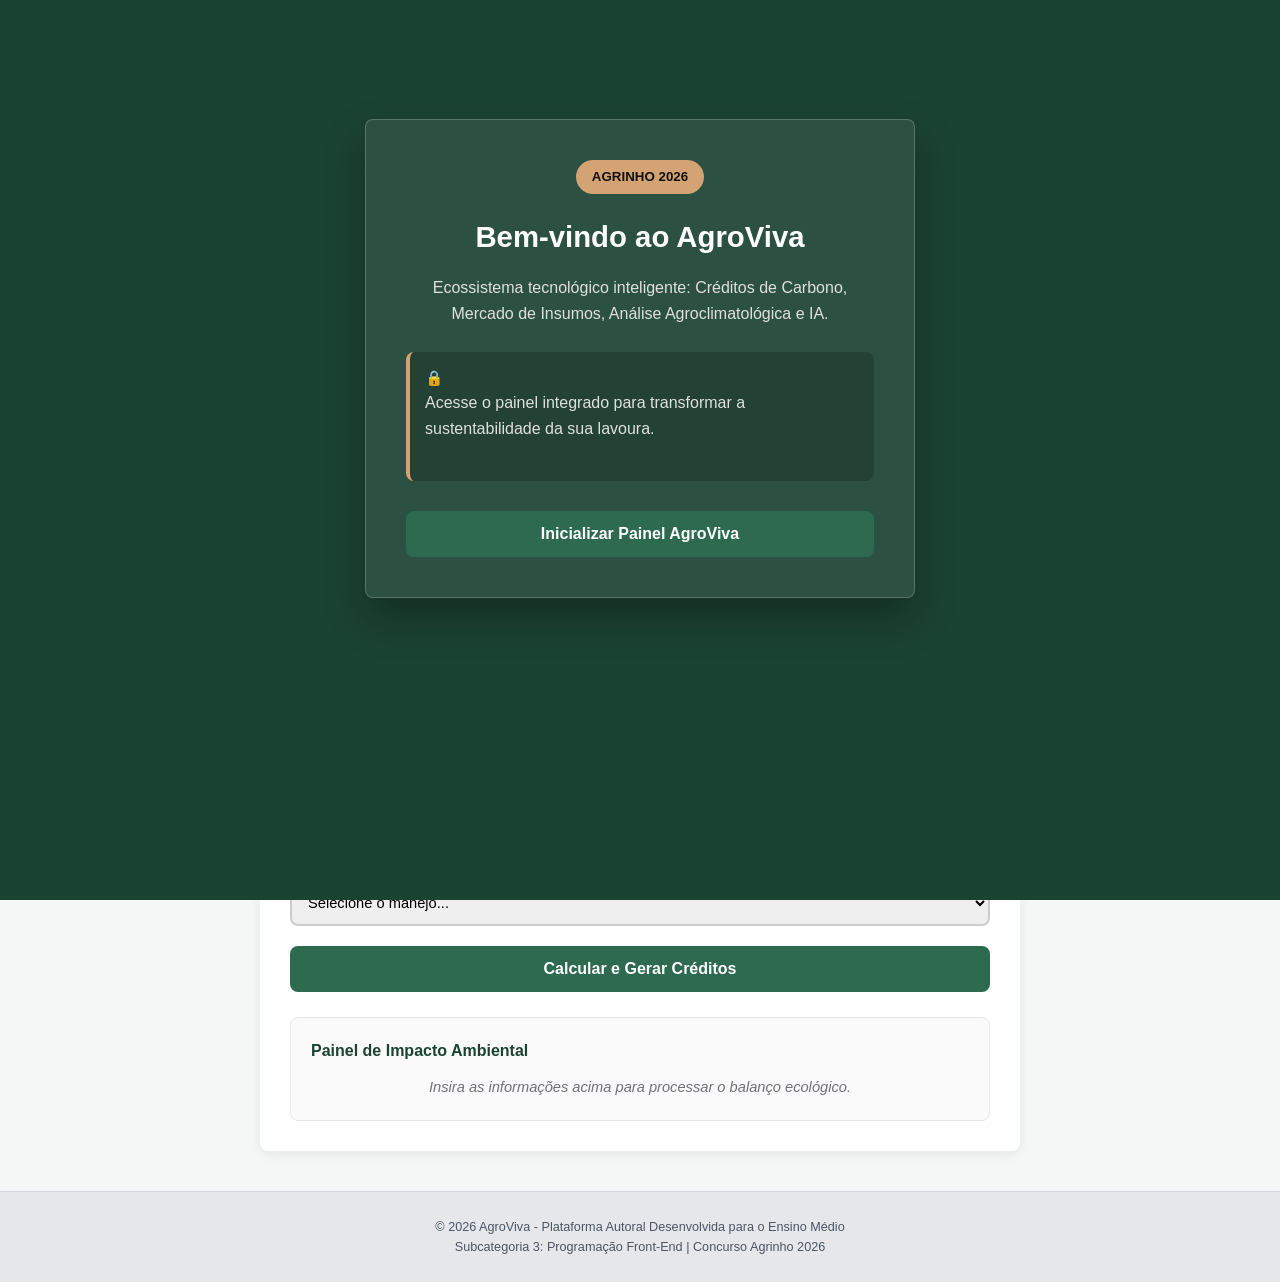
==== index.html @ 0f38f853 "Update index.html" ====
<!DOCTYPE html>
<html lang="pt-BR">
<head>
    <meta charset="UTF-8">
    <meta name="viewport" content="width=device-width, initial-scale=1.0">
    <title>AgroViva - Plataforma AgroSustentável Completa</title>
    
    <style>
        /* ==========================================================================
           1. VARIÁVEIS DE AMBIENTE (PALETA AGRO/SUSTENTABILIDADE DE ALTO CONTRASTE)
           ========================================================================== */
        :root {
            /* Cores Principais */
            --cor-principal-agro: #1b4332;      /* Verde escuro floresta - Identidade Forte */
            --cor-secundaria-sustentavel: #2d6a4f; /* Verde médio para botões e realces */
            --cor-contraste-ouro: #d4a373;      /* Tom de terra/ouro para destaques e conquistas */
            
            /* Tons de Apoio */
            --cor-fundo-claro: #f4f7f5;         /* Cinza esverdeado claro para conforto visual */
            --cor-fundo-card: #ffffff;          /* Blanco puro para cartões de conteúdo */
            --cor-texto-escuro: #111111;        /* Alto contraste para leitura de textos */
            --cor-texto-claro: #ffffff;         /* Texto claro sobre fundos escuros */
            --cor-erro-alerta: #bc4749;         /* Vermelho opaco acessível para validações */
            --cor-borda: #e5e7eb;
            
            /* Tipografia e Efeitos */
            --fonte-principal: 'Segoe UI', Roboto, Helvetica, Arial, sans-serif;
            --borda-raio: 8px;
            --sombra-suave: 0 4px 12px rgba(0, 0, 0, 0.06);
        }

        /* ==========================================================================
           2. RESET GLOBAL E CONFIGURAÇÕES DE PÁGINA
           ========================================================================== */
        *, *::before, *::after {
            box-sizing: border-box;
            margin: 0;
            padding: 0;
        }

        body {
            font-family: var(--fonte-principal);
            background-color: var(--cor-fundo-claro);
            color: var(--cor-texto-escuro);
            line-height: 1.6;
            font-size: 11pt;
        }

        /* Classes Utilitárias Globais */
        .esconder-elemento {
            display: none !important;
        }

        .instrucao {
            font-size: 10.5pt;
            color: #4b5563;
            margin-bottom: 20px;
        }

        /* ==========================================================================
           3. TELA DE BLOQUEIO INTERATIVA (SPLASH SCREEN)
           ========================================================================== */
        #tela-bloqueio {
            position: fixed;
            top: 0;
            left: 0;
            width: 100%;
            height: 100%;
            background-color: var(--cor-principal-agro);
            color: var(--cor-texto-claro);
            z-index: 9999;
            display: block;
            overflow-y: auto;
            padding: 20px;
        }

        .bloqueio-conteudo {
            display: block;
            max-width: 550px;
            margin: 8% auto;
            background-color: rgba(255, 255, 255, 0.08);
            padding: 40px;
            border-radius: var(--borda-raio);
            border: 1px solid rgba(255, 255, 255, 0.2);
            text-align: center;
            box-shadow: 0 20px 40px rgba(0,0,0,0.3);
        }

        .bloqueio-badge {
            display: inline-block;
            background-color: var(--cor-contraste-ouro);
            color: var(--cor-texto-escuro);
            padding: 6px 16px;
            font-weight: bold;
            border-radius: 20px;
            margin-bottom: 20px;
            font-size: 10pt;
            text-transform: uppercase;
        }

        #tela-bloqueio h1 {
            font-size: 22pt;
            margin-bottom: 15px;
        }

        #tela-bloqueio p {
            font-size: 12pt;
            color: #e0e0e0;
            margin-bottom: 25px;
        }

        .bloqueio-status {
            background-color: rgba(0, 0, 0, 0.2);
            padding: 15px;
            border-radius: var(--borda-raio);
            margin-bottom: 30px;
            border-left: 4px solid var(--cor-contraste-ouro);
            text-align: left;
        }

        .bloqueio-status p {
            font-size: 10pt;
            margin: 0;
            color: #ffffff;
        }

        /* ==========================================================================
           4. CABEÇALHO E MENU DE ABAS (NAVEGAÇÃO COM ABAS)
           ========================================================================== */
        header {
            background-color: var(--cor-principal-agro);
            color: var(--cor-texto-claro);
            padding: 30px 20px 0 20px;
            text-align: center;
            border-bottom: 5px solid var(--cor-contraste-ouro);
        }

        .header-container h1 {
            font-size: 26pt;
            margin-bottom: 5px;
        }

        .header-container p {
            font-size: 12pt;
            color: #cbd5e1;
            margin-bottom: 25px;
        }

        nav {
            display: block;
            max-width: 800px;
            margin: 0 auto;
            text-align: center;
        }

        .aba-link {
            display: inline-block;
            padding: 12px 20px;
            background-color: rgba(255, 255, 255, 0.1);
            color: var(--cor-texto-claro);
            border: none;
            border-radius: var(--borda-raio) var(--borda-raio) 0 0;
            font-size: 10.5pt;
            font-weight: bold;
            cursor: pointer;
            margin: 0 4px;
            transition: background-color 0.2s, color 0.2s;
        }

        .aba-link:hover {
            background-color: rgba(255, 255, 255, 0.2);
        }

        .aba-link.ativa {
            background-color: var(--cor-fundo-claro);
            color: var(--cor-principal-agro);
            border: 1px solid var(--cor-borda);
            border-bottom: none;
        }

        /* Controlar a exibição das abas de conteúdo */
        .aba-conteudo {
            display: none !important;
        }

        .aba-conteudo.ativa {
            display: block !important;
        }

        /* ==========================================================================
           5. LAYOUT PRINCIPAL, SEÇÕES E FORMULÁRIOS
           ========================================================================== */
        main {
            max-width: 800px;
            margin: 30px auto;
            padding: 0 20px;
        }

        section {
            background-color: var(--cor-fundo-card);
            padding: 30px;
            margin-bottom: 25px;
            border-radius: var(--borda-raio);
            box-shadow: var(--sombra-suave);
            border-top: 4px solid var(--cor-secundaria-sustentavel);
        }

        section h2 {
            font-size: 15pt;
            color: var(--cor-principal-agro);
            margin-bottom: 15px;
            padding-bottom: 5px;
            border-bottom: 1px solid var(--cor-borda);
        }

        .sub-bloco {
            display: block;
            margin-top: 25px;
            padding-top: 20px;
            border-top: 1px dashed var(--cor-borda);
        }

        .sub-bloco h3 {
            font-size: 12pt;
            color: var(--cor-secundaria-sustentavel);
            margin-bottom: 10px;
        }

        /* Formulários e Inputs */
        .campo-grupo {
            display: block;
            margin-bottom: 20px;
        }

        .campo-grupo label {
            display: block;
            font-weight: bold;
            margin-bottom: 8px;
            font-size: 10.5pt;
        }

        .campo-grupo input[type="number"],
        .campo-grupo input[type="text"],
        .campo-grupo select {
            display: block;
            width: 100%;
            padding: 12px;
            border: 2px solid #cccccc;
            border-radius: var(--borda-raio);
            font-size: 11pt;
            font-family: var(--fonte-principal);
        }

        .campo-grupo input:focus,
        .campo-grupo select:focus {
            outline: none;
            border-color: var(--cor-secundaria-sustentavel);
        }

        button {
            display: block;
            width: 100%;
            padding: 14px;
            background-color: var(--cor-secundaria-sustentavel);
            color: var(--cor-texto-claro);
            border: none;
            border-radius: var(--borda-raio);
            font-size: 12pt;
            font-weight: bold;
            cursor: pointer;
            transition: background-color 0.2s;
        }

        button:hover {
            background-color: var(--cor-principal-agro);
        }

        /* ==========================================================================
           6. PAINEL DE GAMIFICAÇÃO (MEDALHAS)
           ========================================================================== */
        #painel-conquistas {
            border-top: 4px solid var(--cor-contraste-ouro);
        }

        .medalhas-container {
            display: block;
            text-align: center;
        }

        .medalha-card {
            display: inline-block;
            width: 30%;
            margin: 1%;
            padding: 15px 10px;
            background-color: var(--cor-fundo-claro);
            border-radius: var(--borda-raio);
            border: 2px solid var(--cor-borda);
            vertical-align: top;
            transition: all 0.3s ease;
        }

        .medalha-card h3 {
            font-size: 10pt;
            margin: 8px 0 4px 0;
            color: var(--cor-texto-escuro);
        }

        .medalha-card p {
            font-size: 8.5pt;
            color: #666666;
            line-height: 1.3;
        }

        .medalha-icone {
            display: block;
            font-size: 24pt;
            filter: grayscale(100%);
            opacity: 0.4;
            transition: all 0.3s ease;
        }

        .medalha-card.desbloqueada {
            background-color: #fffdf5;
            border-color: var(--cor-contraste-ouro);
            box-shadow: 0 4px 10px rgba(212, 163, 115, 0.2);
        }

        .medalha-card.desbloqueada .medalha-icone {
            filter: grayscale(0%);
            opacity: 1;
            transform: scale(1.1);
        }

        /* ==========================================================================
           7. GRÁFICO DE TENDÊNCIA DE MERCADO (SEM FLEX/GRID)
           ========================================================================== */
        .grafico-container {
            background-color: var(--cor-fundo-claro);
            padding: 20px;
            border-radius: var(--borda-raio);
            margin-bottom: 20px;
            border: 1px solid var(--cor-borda);
        }

        .grafico-barra-grupo {
            display: block;
            margin-bottom: 15px;
            overflow: hidden;
        }

        .grafico-label {
            display: block;
            width: 15%;
            float: left;
            font-weight: bold;
            padding-top: 4px;
        }

        .grafico-barra-fundo {
            display: block;
            width: 65%;
            float: left;
            background-color: #e5e7eb;
            height: 30px;
            border-radius: 4px;
            overflow: hidden;
            margin-right: 2%;
        }

        .grafico-barra-preenchimento {
            display: block;
            height: 100%;
            background-color: #9ca3af;
            width: 0%;
            transition: width 0.8s ease-out;
        }

        .grafico-barra-preenchimento.destaque-alta {
            background-color: var(--cor-secundaria-sustentavel);
        }

        .grafico-preco {
            display: block;
            width: 18%;
            float: left;
            font-weight: bold;
            text-align: right;
            padding-top: 4px;
            color: var(--cor-texto-escuro);
        }

        /* ==========================================================================
           8. CHAT DA IA AGROSUSTENTÁVEL
           ========================================================================== */
        .chat-container {
            border: 2px solid var(--cor-borda);
            border-radius: var(--borda-raio);
            background-color: #f9fafb;
            overflow: hidden;
        }

        #chat-historico {
            display: block;
            height: 250px;
            overflow-y: auto;
            padding: 15px;
            border-bottom: 1px solid var(--cor-borda);
        }

        .chat-msg {
            display: block;
            max-width: 85%;
            padding: 10px 14px;
            border-radius: var(--borda-raio);
            margin-bottom: 12px;
            font-size: 10.5pt;
        }

        .chat-msg.bot {
            background-color: #e2e8f0;
            color: var(--cor-texto-escuro);
            margin-right: auto;
            border-left: 4px solid var(--cor-principal-agro);
        }

        .chat-msg.usuario {
            background-color: var(--cor-secundaria-sustentavel);
            color: var(--cor-texto-claro);
            margin-left: auto;
            text-align: right;
        }

        .chat-input-grupo {
            display: block;
            padding: 10px;
            background-color: #ffffff;
            overflow: hidden;
        }

        #chat-mensagem-usuario {
            width: 78%;
            float: left;
            padding: 10px;
            border: 1px solid #cccccc;
            border-radius: var(--borda-raio);
        }

        #btn-enviar-chat {
            width: 20%;
            float: right;
            padding: 10px;
            font-size: 10.5pt;
        }

        /* ==========================================================================
           9. INTERFACES DINÂMICAS: ERROS, RESULTADOS E SALDO
           ========================================================================== */
        #painel-erro {
            margin-bottom: 20px;
        }

        .caixa-erro {
            background-color: #fdf2f2;
            border: 2px solid var(--cor-erro-alerta);
            color: var(--cor-erro-alerta);
            padding: 15px;
            border-radius: var(--borda-raio);
            font-weight: bold;
        }

        .saldo-container {
            background-color: #fff7ed;
            border: 1px dashed var(--cor-contraste-ouro);
            padding: 12px;
            border-radius: var(--borda-raio);
            text-align: center;
            margin-bottom: 20px;
            font-size: 12pt;
        }

        .saldo-container strong {
            color: #c2410c;
        }

        .painel-saida {
            margin-top: 25px;
            padding: 20px;
            background-color: #fafafa;
            border: 1px solid var(--cor-borda);
            border-radius: var(--borda-raio);
        }

        .painel-saida h3 {
            font-size: 12pt;
            color: var(--cor-principal-agro);
            margin-bottom: 12px;
        }

        .mensagem-aguardo {
            color: #71717a;
            font-style: italic;
            text-align: center;
        }

        .resultado-bloco {
            background-color: #f0fdf4;
            border-left: 5px solid var(--cor-secundaria-sustentavel);
            padding: 15px;
            margin-bottom: 12px;
            border-radius: 0 var(--borda-raio) var(--borda-raio) 0;
        }

        .resultado-bloco h4 {
            font-size: 10pt;
            color: var(--cor-principal-agro);
            margin-bottom: 4px;
            text-transform: uppercase;
        }

        .resultado-valor {
            font-size: 15pt;
            font-weight: bold;
            color: var(--cor-secundaria-sustentavel);
        }

        /* Alertas Climáticos Específicos */
        .alerta-clima-box {
            padding: 15px;
            border-radius: var(--borda-raio);
            margin-bottom: 12px;
            font-weight: bold;
        }
        .alerta-clima-box.sucesso { background-color: #f0fdf4; border: 1px solid #bbf7d0; color: #166534; }
        .alerta-clima-box.perigo { background-color: #fdf2f2; border: 1px solid #fecaca; color: #991b1b; }
        .alerta-clima-box.aviso { background-color: #fffbeb; border: 1px solid #fef3c7; color: #92400e; }

        /* ==========================================================================
           10. CERTIFICADO DIGITAL E CONFIGURAÇÃO DE IMPRESSÃO
           ========================================================================== */
        #secao-certificado {
            margin-top: 30px;
            border-top: 2px dashed var(--cor-contraste-ouro);
            padding-top: 25px;
        }

        .certificado-borda {
            background-color: #fffdf9;
            border: 6px double var(--cor-contraste-ouro);
            padding: 30px;
            text-align: center;
            border-radius: var(--borda-raio);
            margin-bottom: 20px;
        }

        .certificado-borda h2 {
            font-family: 'Times New Roman', serif;
            font-size: 20pt;
            color: var(--cor-principal-agro);
            border: none;
            margin-bottom: 15px;
        }

        .certificado-texto {
            font-size: 11pt;
            color: #374151;
            margin-bottom: 20px;
        }

        .certificado-selo {
            display: inline-block;
            border: 2px solid var(--cor-principal-agro);
            padding: 8px 20px;
            font-weight: bold;
            text-transform: uppercase;
            color: var(--cor-principal-agro);
            margin-top: 15px;
        }

        @media print {
            body * {
                visibility: hidden;
            }
            #secao-certificado, #secao-certificado .certificado-borda, #secao-certificado .certificado-borda * {
                visibility: visible;
            }
            #secao-certificado {
                position: absolute;
                left: 0;
                top: 0;
                width: 100%;
                border: none;
                padding: 0;
                margin: 0;
            }
            #btn-imprimir-certificado {
                display: none !important;
            }
        }

        /* ==========================================================================
           11. RODAPÉ
           ========================================================================== */
        footer {
            text-align: center;
            padding: 25px 20px;
            margin-top: 40px;
            background-color: #e5e7eb;
            color: #4b5563;
            font-size: 9.5pt;
            border-top: 1px solid #d1d5db;
        }
    </style>
</head>
<body>

    <div id="tela-bloqueio" role="dialog" aria-modal="true" aria-labelledby="boas-vindas-titulo">
        <article class="bloqueio-conteudo">
            <div class="bloqueio-badge">Agrinho 2026</div>
            <h1 id="boas-vindas-titulo">Bem-vindo ao AgroViva</h1>
            <p>Ecossistema tecnológico inteligente: Créditos de Carbono, Mercado de Insumos, Análise Agroclimatológica e IA.</p>
            
            <div class="bloqueio-status">
                <span class="status-icone">🔒</span>
                <p>Acesse o painel integrado para transformar a sustentabilidade da sua lavoura.</p>
            </div>

            <button type="button" id="btn-desbloquear">Inicializar Painel AgroViva</button>
        </article>
    </div>

    <header>
        <div class="header-container">
            <h1>AgroViva</h1>
            <p>Agro Forte, Futuro Sustentável: O Equilíbrio Perfeito entre Produção e Meio Ambiente</p>
        </div>
        
        <nav aria-label="Menu Principal do Sistema">
            <button type="button" class="aba-link ativa" data-aba="simulador-carbono">📊 Crédito de Carbono</button>
            <button type="button" class="aba-link" data-aba="mercado-loja">🛒 Loja e Mercado</button>
            <button type="button" class="aba-link" data-aba="clima-plantio">🌦️ Clima e Alertas</button>
            <button type="button" class="aba-link" data-aba="assistente-ia">🤖 Assistente Virtual IA</button>
        </nav>
    </header>

    <main>
        
        <div id="painel-erro" role="alert" aria-live="assertive"></div>

        <section id="painel-conquistas" aria-labelledby="titulo-conquistas">
            <h2 id="titulo-conquistas">🏅 Suas Conquistas Ambientais</h2>
            <div class="medalhas-container">
                <article class="medalha-card " id="medalha-solo">
                    <span class="medalha-icone">🌱</span>
                    <h3>Protetor do Solo</h3>
                    <p>Use manejo ILPF no simulador.</p>
                </article>
                <article class="medalha-card " id="medalha-carbono">
                    <span class="medalha-icone">💎</span>
                    <h3>Carbono Zero</h3>
                    <p>Retenha mais de 100t de CO₂.</p>
                </article>
                <article class="medalha-card " id="medalha-investidor">
                    <span class="medalha-icone">🚀</span>
                    <h3>Investidor Verde</h3>
                    <p>Simule um teste de insumo.</p>
                </article>
            </div>
        </section>

        <section id="simulador-carbono" class="aba-conteudo ativa">
            <h2>Simulador de Créditos de Carbono</h2>
            <p class="instrucao">Estime a retenção anual de CO₂ da sua propriedade agrícola e converta em ativos econômicos.</p>
            
            <form id="formulario-carbono" novalidate>
                <article class="campo-grupo">
                    <label for="tamanho-area">Tamanho da Área Conservada (em hectares):</label>
                    <input type="number" id="tamanho-area" placeholder="Ex: 80" required min="0.1" step="any">
                </article>

                <article class="campo-grupo">
                    <label for="tipo-manejo">Prática de Manejo Adotada:</label>
                    <select id="tipo-manejo" required>
                        <option value="" disabled selected>Selecione o manejo...</option>
                        <option value="direto">Plantio Direto (Alta retenção orgânica)</option>
                        <option value="ilpf">Integração Lavoura-Pecuária-Floresta (ILPF)</option>
                        <option value="tradicional">Cultivo Tradicional com Baixo Carbono</option>
                    </select>
                </article>

                <button type="submit" id="btn-calcular">Calcular e Gerar Créditos</button>
            </form>

            <article class="painel-saida" id="resultados-carbono" aria-live="polite">
                <h3>Painel de Impacto Ambiental</h3>
                <div id="painel-dados-carbono">
                    <p class="mensagem-aguardo">Insira as informações acima para processar o balanço ecológico.</p>
                </div>
            </article>

            <article id="secao-certificado" class="esconder-elemento">
                <div class="certificado-borda">
                    <h2>Certificado Produtor Sustentável</h2>
                    <p class="certificado-texto">Certificamos que a propriedade analisada no ecossistema <strong>AgroViva</strong> atingiu altos índices de eficiência ecológica e sequestro de carbono, contribuindo ativamente para as metas globais de sustentabilidade agrícola em 2026.</p>
                    <div id="certificado-dados-dinamicos"></div>
                    <div class="certificado-selo">Selo Agrinho 2026</div>
                </div>
                <button type="button" id="btn-imprimir-certificado">📄 Imprimir Certificado Oficial</button>
            </article>
        </section>

        <section id="mercado-loja" class="aba-conteudo">
            <h2>Mercado Agrícola & Loja de Insumos</h2>
            
            <article class="sub-bloco">
                <h3>Cotação das Culturas por Tonelada</h3>
                <p class="instrucao">Gráfico de desempenho comercial em tempo real. Observe como as flutuações climáticas impactam as barras de preço.</p>
                
                <div class="grafico-container" aria-label="Gráfico comparativo de preços entre Tomate e Pepino">
                    <div class="grafico-barra-grupo">
                        <span class="grafico-label">🍅 Tomate:</span>
                        <div class="grafico-barra-fundo">
                            <div id="barra-tomate" class="grafico-barra-preenchimento" style="width: 50%;"></div>
                        </div>
                        <span id="valor-tomate" class="grafico-preco">R$ 3.000 / t</span>
                    </div>

                    <div class="grafico-barra-grupo">
                        <span class="grafico-label">🥒 Pepino:</span>
                        <div class="grafico-barra-fundo">
                            <div id="barra-pepino" class="grafico-barra-preenchimento destaque-alta" style="width: 80%;"></div>
                        </div>
                        <span id="valor-pepino" class="grafico-preco">R$ 4.800 / t ▲</span>
                    </div>
                </div>
            </article>

            <article class="sub-bloco">
                <h3>Adquirir e Testar Tecnologia na Lavoura</h3>
                <p class="instrucao">Use o saldo gerado pelos seus Créditos de Carbono ou o fundo fictício do app para comprar e testar insumos inovadores.</p>
                
                <div class="saldo-container">
                    <p>Seu Saldo Disponível: <strong id="saldo-exibicao">R$ 0,00</strong></p>
                </div>

                <form id="formulario-compra" novalidate>
                    <article class="campo-grupo">
                        <label for="selecao-produto">Selecione o Insumo Tecnológico:</label>
                        <select id="selecao-produto" required>
                            <option value="" disabled selected>Escolha um produto...</option>
                            <option value="biofertilizante" data-preco="1500">Biofertilizante Enriquecido (Custo: R$ 1.500)</option>
                            <option value="sementes" data-preco="2500">Sementes de Cobertura Alta Performance (Custo: R$ 2.500)</option>
                            <option value="sensor" data-preco="4000">Sensores de Humidade IoT Smart Agro (Custo: R$ 4.000)</option>
                        </select>
                    </article>

                    <button type="submit" id="btn-testar-produto">Confirmar Compra e Testar Desempenho</button>
                </form>

                <div class="painel-saida" id="resultados-compra" aria-live="polite">
                    <div id="painel-dados-compra">
                        <p class="mensagem-aguardo">Selecione e adquira um insumo para rodar a simulação de produtividade.</p>
                    </div>
                </div>
            </article>
        </section>

        <section id="clima-plantio" class="aba-conteudo">
            <h2>Simulador de Cenários Climáticos</h2>
            <p class="instrucao">Escolha um cenário meteorológico extremo para testar a resiliência da sua lavoura e ver o impacto imediato nos preços de mercado.</p>

            <form id="formulario-clima" novalidate>
                <article class="campo-grupo">
                    <label for="cenario-clima">Selecione a Condição Climática:</label>
                    <select id="cenario-clima" required>
                        <option value="" disabled selected>Escolha um clima...</option>
                        <option value="ideal">Chuva Ideal & Sol Moderado (Equilíbrio)</option>
                        <option value="seca">Seca Severa / Estiagem Prolongada</option>
                        <option value="geada">Frente Fria / Risco de Geada</option>
                    </select>
                </article>

                <button type="submit" id="btn-analisar-clima">Aplicar Clima no Sistema</button>
            </form>

            <article class="painel-saida" id="resultados-clima" aria-live="polite">
                <h3>Diagnóstico Agroclimático & Janela de Plantio</h3>
                <div id="painel-dados-clima">
                    <p class="mensagem-aguardo">Aplique um cenário climático para receber os alertas e recomendações de plantio para o Tomate e o Pepino.</p>
                </div>
            </article>
        </section>

        <section id="assistente-ia" class="aba-conteudo">
            <h2>Assistente Virtual - Inteligência Lógica AgroViva</h2>
            <p class="instrucao">Nossa IA está carregada com todas as diretrizes do app. Pergunte sobre: <strong>"solo"</strong>, <strong>"carbono"</strong>, <strong>"clima"</strong>, <strong>"tomate"</strong> ou <strong>"pepino"</strong>.</p>
            
            <article class="chat-container">
                <div id="chat-historico" aria-live="polite">
                    <p class="chat-msg bot">Olá! Analisei todas as abas e regras de negócios do AgroViva. Digite sua dúvida sobre sustentabilidade, mercado ou manejo e eu darei o diagnóstico preciso.</p>
                </div>

                <form id="formulario-chat" novalidate>
                    <div class="chat-input-grupo">
                        <input type="text" id="chat-mensagem-usuario" placeholder="Digite uma palavra-chave para a IA analisar..." required autocomplete="off">
                        <button type="submit" id="btn-enviar-chat">Consultar IA</button>
                    </div>
                </form>
            </article>
        </section>

    </main>

    <footer>
        <p>© 2026 AgroViva - Plataforma Autoral Desenvolvida para o Ensino Médio</p>
        <p>Subcategoria 3: Programação Front-End | Concurso Agrinho 2026</p>
    </footer>

    <script>
        /* ==========================================================================
           1. ESTADO GLOBAL DA APLICAÇÃO (MEMÓRIA DO SISTEMA)
           ========================================================================== */
        const estadoSistema = {
            saldoDisponivel: 0,
            carbonoRetidoTotal: 0,
            climaAtual: 'ideal',
            medalhas: {
                solo: false,
                carbono: false,
                investidor: false
            }
        };

        // Garante sincronização de tela e saldo na inicialização do documento
        document.addEventListener('DOMContentLoaded', () => {
            atualizarExibicaoSaldo();
        });

        function atualizarExibicaoSaldo() {
            const elementoSaldo = document.querySelector('#saldo-exibicao');
            if (elementoSaldo) {
                elementoSaldo.innerText = `R$ ${estadoSistema.saldoDisponivel.toLocaleString('pt-BR', { minimumFractionDigits: 2, maximumFractionDigits: 2 })}`;
            }
        }

        /* ==========================================================================
           2. CONTROLE DA TELA DE BLOQUEIO E DO MENU DE ABAS
           ========================================================================== */
        // Tela de Bloqueio
        const btnDesbloquear = document.querySelector('#btn-desbloquear');
        const telaBloqueio = document.querySelector('#tela-bloqueio');

        btnDesbloquear.addEventListener('click', () => {
            // CORREGIDO: Usa a classe do utilitário CSS correto
            telaBloqueio.classList.add('esconder-elemento');
        });

        // Sistema de Abas
        const botoesAbas = document.querySelectorAll('.aba-link');
        const conteudosAbas = document.querySelectorAll('.aba-conteudo');

        botoesAbas.forEach(botao => {
            botao.addEventListener('click', () => {
                botoesAbas.forEach(b => b.classList.remove('ativa'));
                conteudosAbas.forEach(c => c.classList.remove('ativa'));

                botao.classList.add('ativa');
                
                const idAbaAlvo = botao.getAttribute('data-aba');
                document.querySelector(`#${idAbaAlvo}`).classList.add('ativa');
            });
        });

        /* ==========================================================================
           3. CONFIGURAÇÕES DOS ELEMENTOS GLOBAIS DE ERRO
           ========================================================================== */
        const painelErro = document.querySelector('#painel-erro');

        function exibirErroGlobal(mensagem) {
            painelErro.innerHTML = `<div class="caixa-erro">${mensagem}</div>`;
            window.scrollTo({ top: 0, behavior: 'smooth' });
        }

        function limparErroGlobal() {
            painelErro.innerHTML = '';
        }

        /* ==========================================================================
           4. LÓGICA DA ABA 1: SIMULADOR DE CARBONO & CERTIFICADO
           ========================================================================== */
        const formCarbono = document.querySelector('#formulario-carbono');
        const inputArea = document.querySelector('#tamanho-area');
        const selectManejo = document.querySelector('#tipo-manejo');
        const painelDadosCarbono = document.querySelector('#painel-dados-carbono');
        const secaoCertificado = document.querySelector('#secao-certificado');
        const certificadoDadosDinamicos = document.querySelector('#certificado-dados-dinamicos');

        formCarbono.addEventListener('submit', (e) => {
            e.preventDefault();
            limparErroGlobal();

            const areaTexto = inputArea.value.trim();
            const areaNum = parseFloat(areaTexto);
            const manejo = selectManejo.value;

            if (areaTexto === '' || manejo === '') {
                exibirErroGlobal('Erro Aba 1: Preencha todos os campos para calcular o carbono.');
                return;
            }
            if (isNaN(areaNum) || areaNum <= 0) {
                exibirErroGlobal('Erro Aba 1: O tamanho da área deve ser um número maior que zero.');
                return;
            }

            let fator = 1.1;
            let nomeManejo = 'Cultivo Tradicional';
            if (manejo === 'direto') { fator = 2.5; nomeManejo = 'Plantio Direto'; }
            if (manejo === 'ilpf') { 
                fator = 4.2; 
                nomeManejo = 'Integração Lavoura-Pecuária-Floresta (ILPF)'; 
                desbloquearMedalha('solo');
            }

            const totalCO2 = areaNum * fator;
            const precoCredito = 75.00;
            const ganhoFinanceiro = totalCO2 * precoCredito;

            estadoSistema.carbonoRetidoTotal = totalCO2;
            estadoSistema.saldoDisponivel += ganhoFinanceiro;
            atualizarExibicaoSaldo();

            if (totalCO2 >= 100) {
                desbloquearMedalha('carbono');
            }

            painelDadosCarbono.innerHTML = `
                <div class="resultado-bloco">
                    <h4>Balanço da Propriedade</h4>
                    <p>Área: <strong>${areaNum.toLocaleString('pt-BR')} ha</strong> | Manejo: <strong>${nomeManejo}</strong></p>
                </div>
                <div class="resultado-bloco">
                    <h4>Retenção de CO₂ Estimada</h4>
                    <p class="resultado-valor">${totalCO2.toLocaleString('pt-BR', { maximumFractionDigits: 2 })} t / ano</p>
                </div>
                <div class="resultado-bloco">
                    <h4>Ativos Convertidos (Créditos Gerados)</h4>
                    <p class="resultado-valor">R$ ${ganhoFinanceiro.toLocaleString('pt-BR', { minimumFractionDigits: 2, maximumFractionDigits: 2 })}</p>
                    <p>Este valor foi adicionado ao seu Saldo de Compras na Aba de Insumos!</p>
                </div>
            `;

            secaoCertificado.classList.remove('esconder-elemento');
            certificadoDadosDinamicos.innerHTML = `
                <p><strong>Propriedade Analisada:</strong> ${areaNum.toLocaleString('pt-BR')} Hectares</p>
                <p><strong>Manejo de Sustentabilidade:</strong> ${nomeManejo}</p>
                <p><strong>Volume Certificado de Retenção:</strong> ${totalCO2.toLocaleString('pt-BR', { maximumFractionDigits: 2 })} Toneladas de CO₂/ano</p>
            `;
        });

        document.querySelector('#btn-imprimir-certificado').addEventListener('click', () => {
            window.print();
        });

        /* ==========================================================================
           5. LÓGICA DA ABA 2: LOJA DE INSUMOS & GRÁFICO DINÂMICO
           ========================================================================== */
        const formCompra = document.querySelector('#formulario-compra');
        const selectProduto = document.querySelector('#selecao-produto');
        const painelDadosCompra = document.querySelector('#painel-dados-compra');

        formCompra.addEventListener('submit', (e) => {
            e.preventDefault();
            limparErroGlobal();

            const opcaoSelecionada = selectProduto.options[selectProduto.selectedIndex];
            if (!opcaoSelecionada.value) {
                exibirErroGlobal('Erro Aba 2: Selecione um insumo para simular o teste.');
                return;
            }

            const custoProduto = parseFloat(opcaoSelecionada.getAttribute('data-preco'));
            const nomeProduto = opcaoSelecionada.text;

            if (estadoSistema.saldoDisponivel < custoProduto) {
                exibirErroGlobal(`Saldo Insuficiente! O produto custa R$ ${custoProduto.toLocaleString('pt-BR')} e você tem apenas R$ ${estadoSistema.saldoDisponivel.toLocaleString('pt-BR')}. Vá para a Aba 1 e gere mais créditos de carbono simulando uma área maior.`);
                return;
            }

            estadoSistema.saldoDisponivel -= custoProduto;
            atualizarExibicaoSaldo();
            desbloquearMedalha('investidor');

            let incrementoProdutividade = 15;
            let notaEcologica = "Excelente redução de químicos nocivos.";

            if (opcaoSelecionada.value === 'sensor' && estadoSistema.climaAtual === 'seca') {
                incrementoProdutividade = 45;
                notaEcologica = "Gestão hídrica automatizada inteligente evitou o colapso por seca.";
            } else if (opcaoSelecionada.value === 'biofertilizante') {
                incrementoProdutividade = 25;
                notaEcologica = "Recuperação microbiológica ativa do solo sem aditivos minerais.";
            }

            painelDadosCompra.innerHTML = `
                <div class="resultado-bloco" style="background-color: #eff6ff; border-left-color: #3b82f6;">
                    <h4>Simulação de Compra Efetuada</h4>
                    <p>Item: <strong>${nomeProduto}</strong> adquirido com fundos verdes.</p>
                </div>
                <div class="resultado-bloco">
                    <h4>Resultado do Teste em Campo</h4>
                    <p class="resultado-valor">+ ${incrementoProdutividade}% de Produtividade</p>
                    <p>Impacto: ${notaEcologica}</p>
                </div>
            `;
        });

        /* ==========================================================================
           6. LÓGICA DA ABA 3: SIMULADOR DE CLIMA E ATUALIZAÇÃO DO GRÁFICO
           ========================================================================== */
        const formClima = document.querySelector('#formulario-clima');
        const selectClima = document.querySelector('#cenario-clima');
        const painelDadosClima = document.querySelector('#painel-dados-clima');

        const barraTomate = document.querySelector('#barra-tomate');
        const barraPepino = document.querySelector('#barra-pepino');
        const valorTomate = document.querySelector('#valor-tomate');
        const valorPepino = document.querySelector('#valor-pepino');

        formClima.addEventListener('submit', (e) => {
            e.preventDefault();
            limparErroGlobal();

            const clima = selectClima.value;
            if (clima === '') {
                exibirErroGlobal('Erro Aba 3: Selecione um cenário climático para testar.');
                return;
            }

            estadoSistema.climaAtual = clima;

            let mensagemAlerta = '';
            let classeAlerta = '';
            
            let precoTomateNum = 3000;
            let precoPepinoNum = 4800;
            let larguraTomate = "50%";
            let larguraPepino = "80%";

            if (clima === 'ideal') {
                mensagemAlerta = '🌦️ Cenário Ideal: Clima estável. Condições ótimas para o plantio imediato tanto do Tomate quanto do Pepino. Baixo risco de perdas aeróbicas.';
                classeAlerta = 'sucesso';
                precoTomateNum = 2800; larguraTomate = "45%";
                precoPepinoNum = 3900; larguraPepino = "65%";
            } else if (clima === 'seca') {
                mensagemAlerta = '🚨 Alerta de Seca Severa: Alta evapotranspiração do solo. Momento CRÍTICO. Não plante Tomate sem irrigação controlada por Sensores IoT. O Pepino resiste um pouco melhor, mas o preço disparou no mercado devido à escassez global!';
                classeAlerta = 'perigo';
                precoTomateNum = 5100; larguraTomate = "75%";
                precoPepinoNum = 6800; larguraPepino = "100%";
            } else if (clima === 'geada') {
                mensagemAlerta = '⚠️ Alerta de Frente Fria: Risco iminente de geada em folhas jovens. Recomenda-se retardar o plantio do Tomate ou aplicar coberturas vegetais protetoras (Sementes de Alta Performance mitigam o dano).';
                classeAlerta = 'aviso';
                precoTomateNum = 4200; larguraTomate = "65%";
                precoPepinoNum = 5000; larguraPepino = "82%";
            }

            painelDadosClima.innerHTML = `
                <div class="alerta-clima-box ${classeAlerta}">
                    ${mensagemAlerta}
                </div>
            `;

            barraTomate.style.width = larguraTomate;
            barraPepino.style.width = larguraPepino;
            valorTomate.innerText = `R$ ${precoTomateNum.toLocaleString('pt-BR')} / t`;
            valorPepino.innerText = `R$ ${precoPepinoNum.toLocaleString('pt-BR')} / t ${clima === 'seca' ? '▲▲' : '▲'}`;
        });

        /* ==========================================================================
           7. LÓGICA DA ABA 4: CHAT DA IA COM CONHECIMENTO INTEGRADO
           ========================================================================== */
        const formChat = document.querySelector('#formulario-chat');
        const inputChat = document.querySelector('#chat-mensagem-usuario');
        const chatHistorico = document.querySelector('#chat-historico');

        formChat.addEventListener('submit', (e) => {
            e.preventDefault();
            
            const pergunta = inputChat.value.trim().toLowerCase();
            if (pergunta === '') return;

            chatHistorico.innerHTML += `<p class="chat-msg usuario">${inputChat.value}</p>`;
            inputChat.value = '';

            let respostaBot = 'Análise do Assistente AgroViva: Palavra-chave não mapeada no banco de dados. Tente usar termos centrais como: "solo", "carbono", "clima", "tomate" ou "pepino".';

            if (pergunta.includes('solo') || pergunta.includes('manejo') || pergunta.includes('ilpf')) {
                respostaBot = 'Diagnóstico de Solo: Para fixar nutrientes de forma sustentável e evitar erosões, use a Integração Lavoura-Pecuária-Floresta (ILPF) ou Plantio Direto. Isso aumenta seu fator de retenção orgânica para até 4.2 t/ha de carbono ao ano!';
            } else if (pergunta.includes('carbono') || pergunta.includes('crédito') || pergunta.includes('credito')) {
                respostaBot = 'Mercado de Carbono: Cada tonelada de CO₂ evitada equivale a 1 Crédito de Carbono, avaliado em R$ 75,00 no AgroViva. Preservar o meio ambiente gera ativos financeiros reais reutilizáveis no nosso simulador de insumos.';
            } else if (pergunta.includes('clima') || pergunta.includes('seca') || pergunta.includes('geada')) {
                respostaBot = 'Inteligência Climática: Mudanças extremas geram escassez e elevam o valor das hortaliças. Sob Seca Severa, a melhor decision estratégica é investir nos Sensores IoT na Loja para otimizar e salvar a humidade da terra.';
            } else if (pergunta.includes('tomate')) {
                respostaBot = 'Cultura - Tomate: É extremamente sensível ao estresse hídrico e à geada. Em climas desfavoráveis, seu valor sobe devido às perdas de campo. Exige alto monitoramento e biofertilização.';
            } else if (pergunta.includes('pepino')) {
                respostaBot = 'Cultura - Pepino: Apresenta excelente resposta mercadológica ativa no ecossistema AgroViva. Em cenários de estiagem, seu valor bate recordes históricos (R$ 6.800/t), sendo uma ótima alternativa de alta rentabilidade.';
            }

            setTimeout(() => {
                chatHistorico.innerHTML += `<p class="chat-msg bot">${respostaBot}</p>`;
                chatHistorico.scrollTop = chatHistorico.scrollHeight;
            }, 400);
        });

        /* ==========================================================================
           8. SISTEMA DE AUXÍLIO DE CONQUISTAS (GAMIFICAÇÃO)
           ========================================================================== */
        function desbloquearMedalha(chave) {
            if (estadoSistema.medalhas[chave] === false) {
                estadoSistema.medalhas[chave] = true;
                const cardMedalha = document.querySelector(`#medalha-${chave}`);
                if (cardMedalha) {
                    cardMedalha.classList.remove('bloqueada');
                    cardMedalha.classList.add('desbloqueada');
                }
            }
        }
    </script>
</body>
</html>
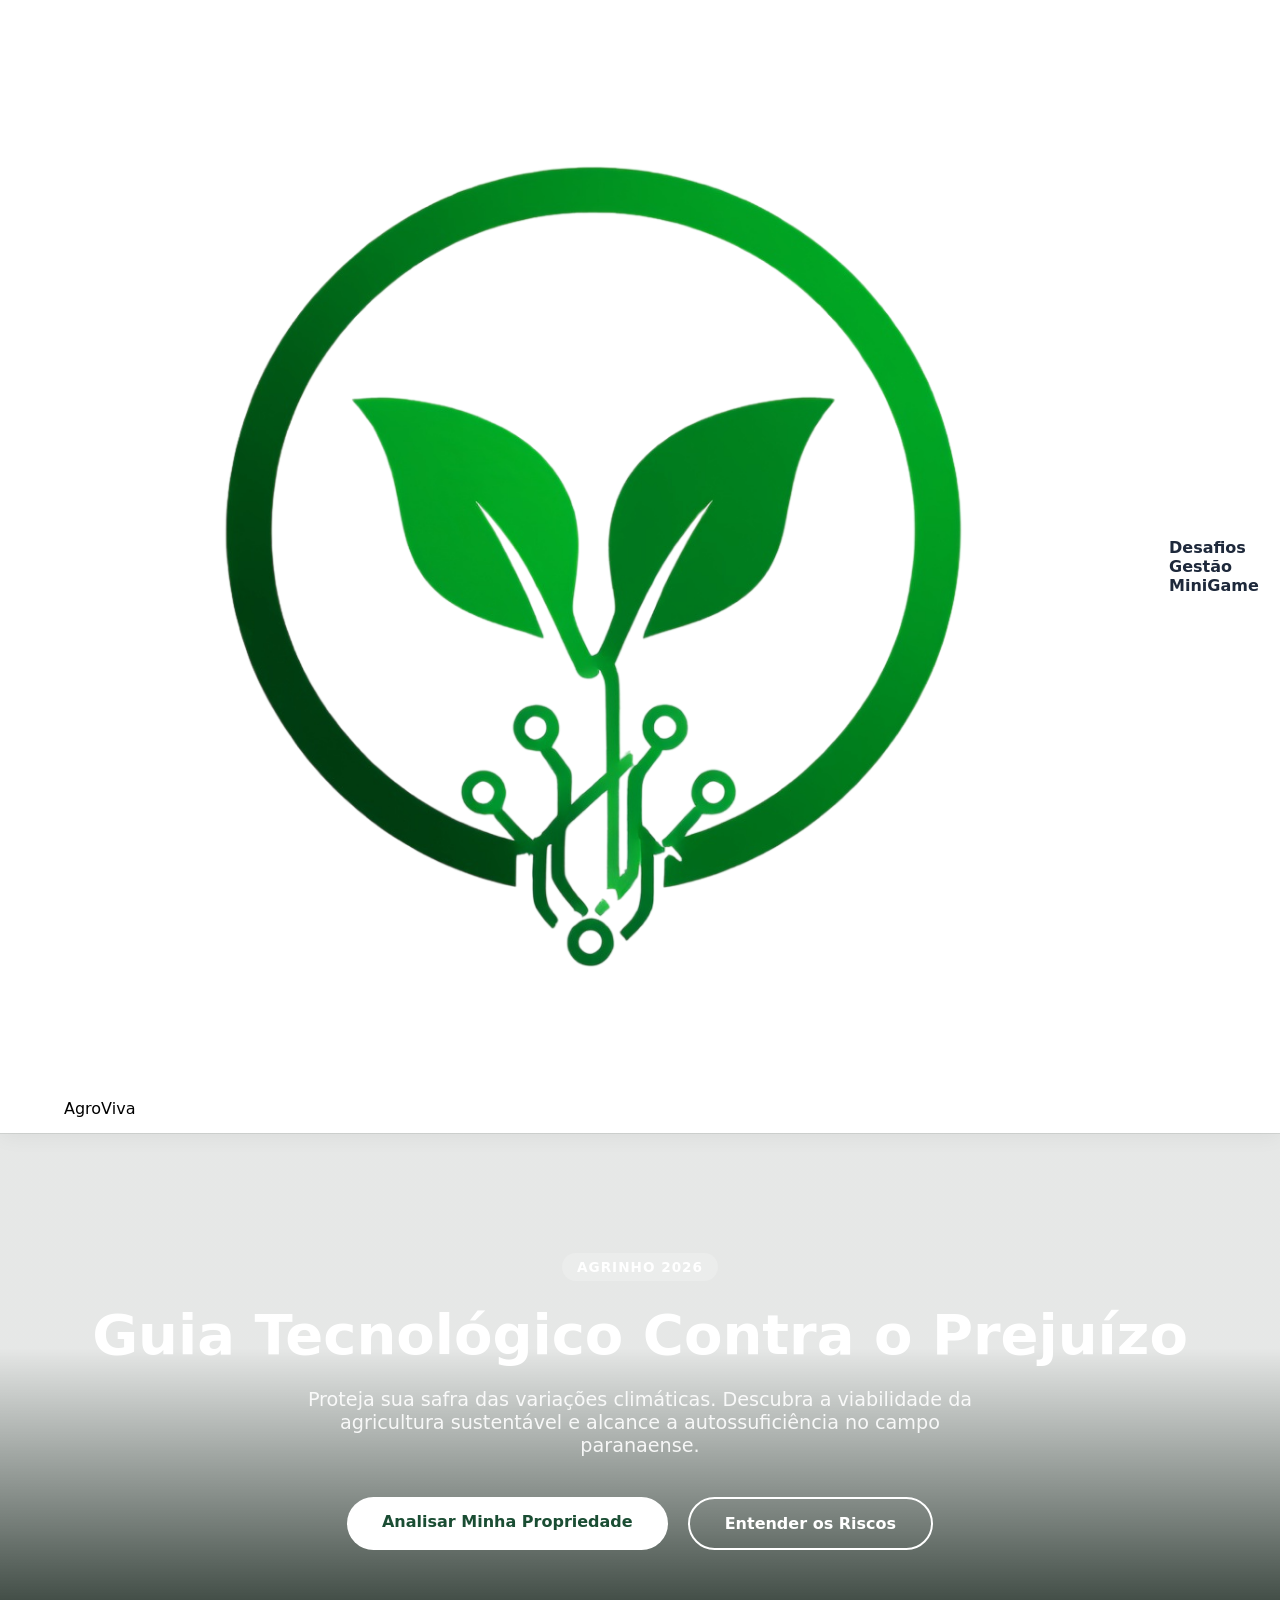
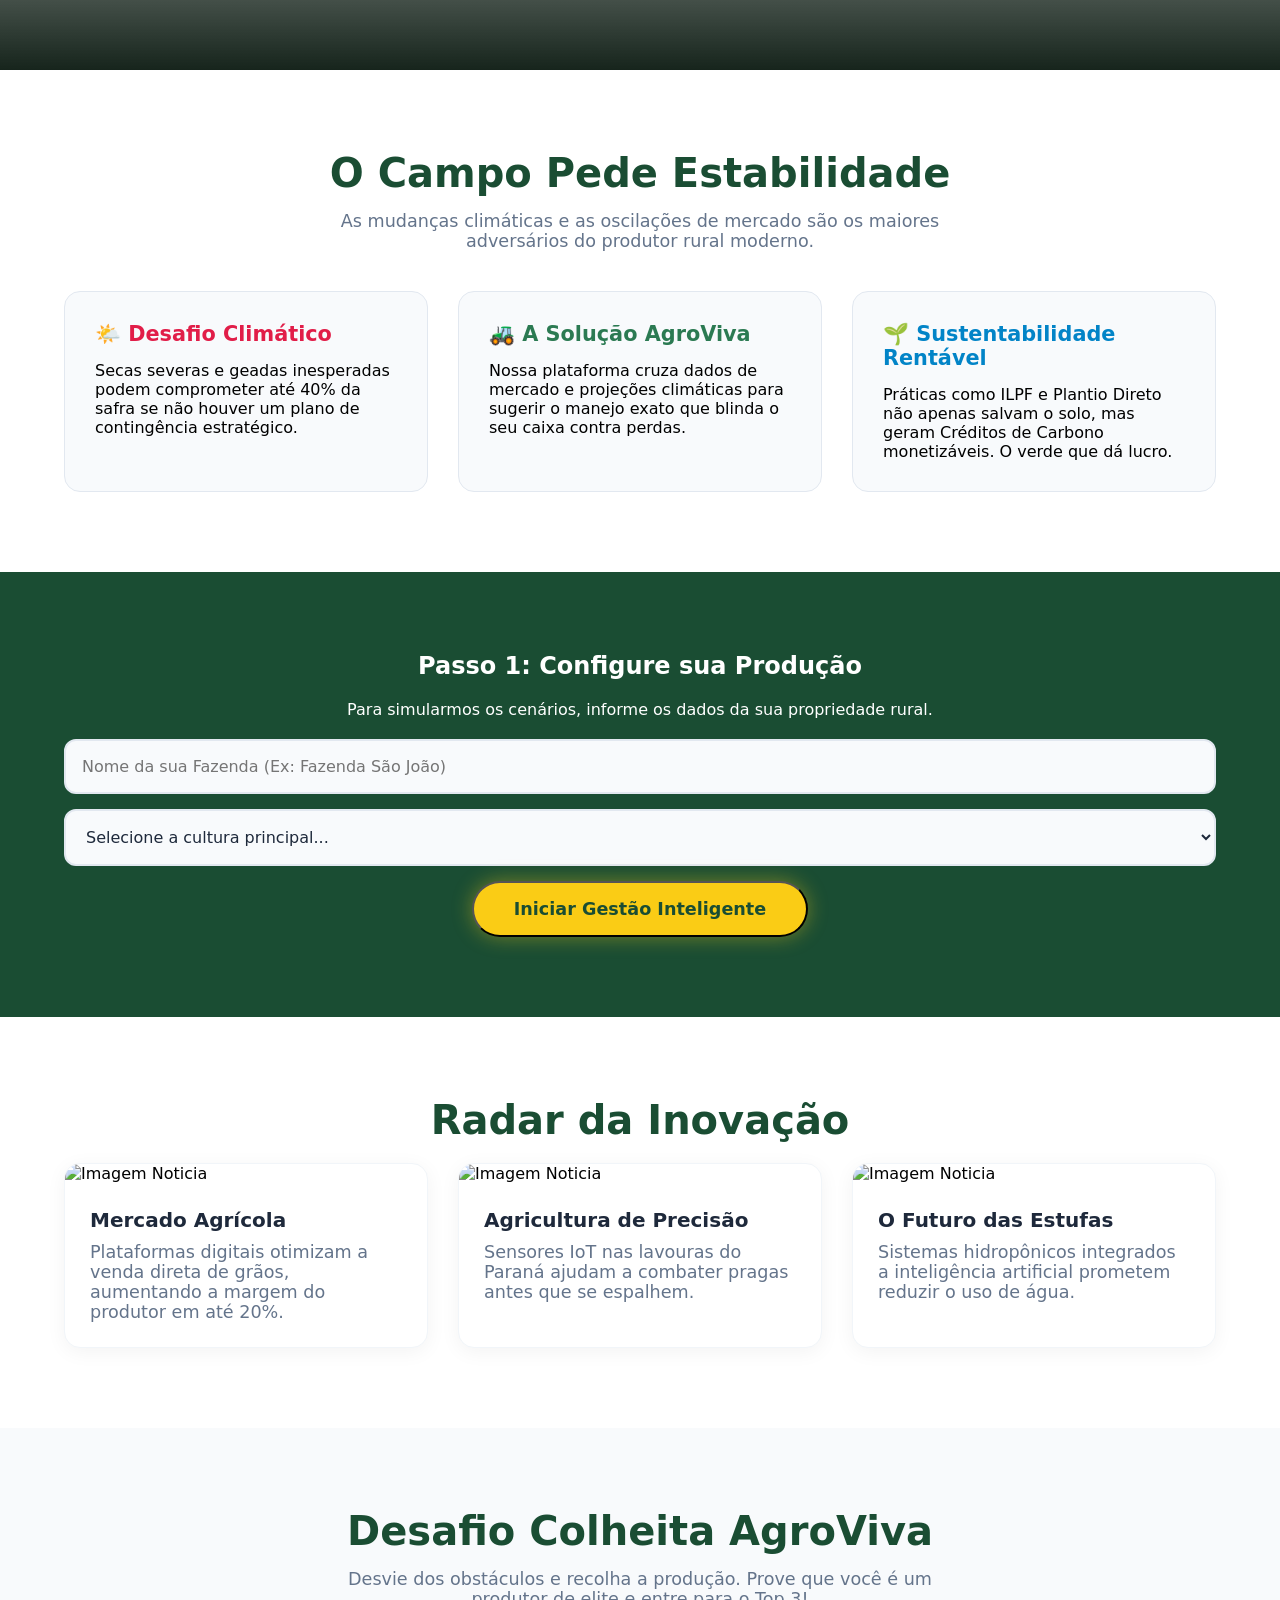
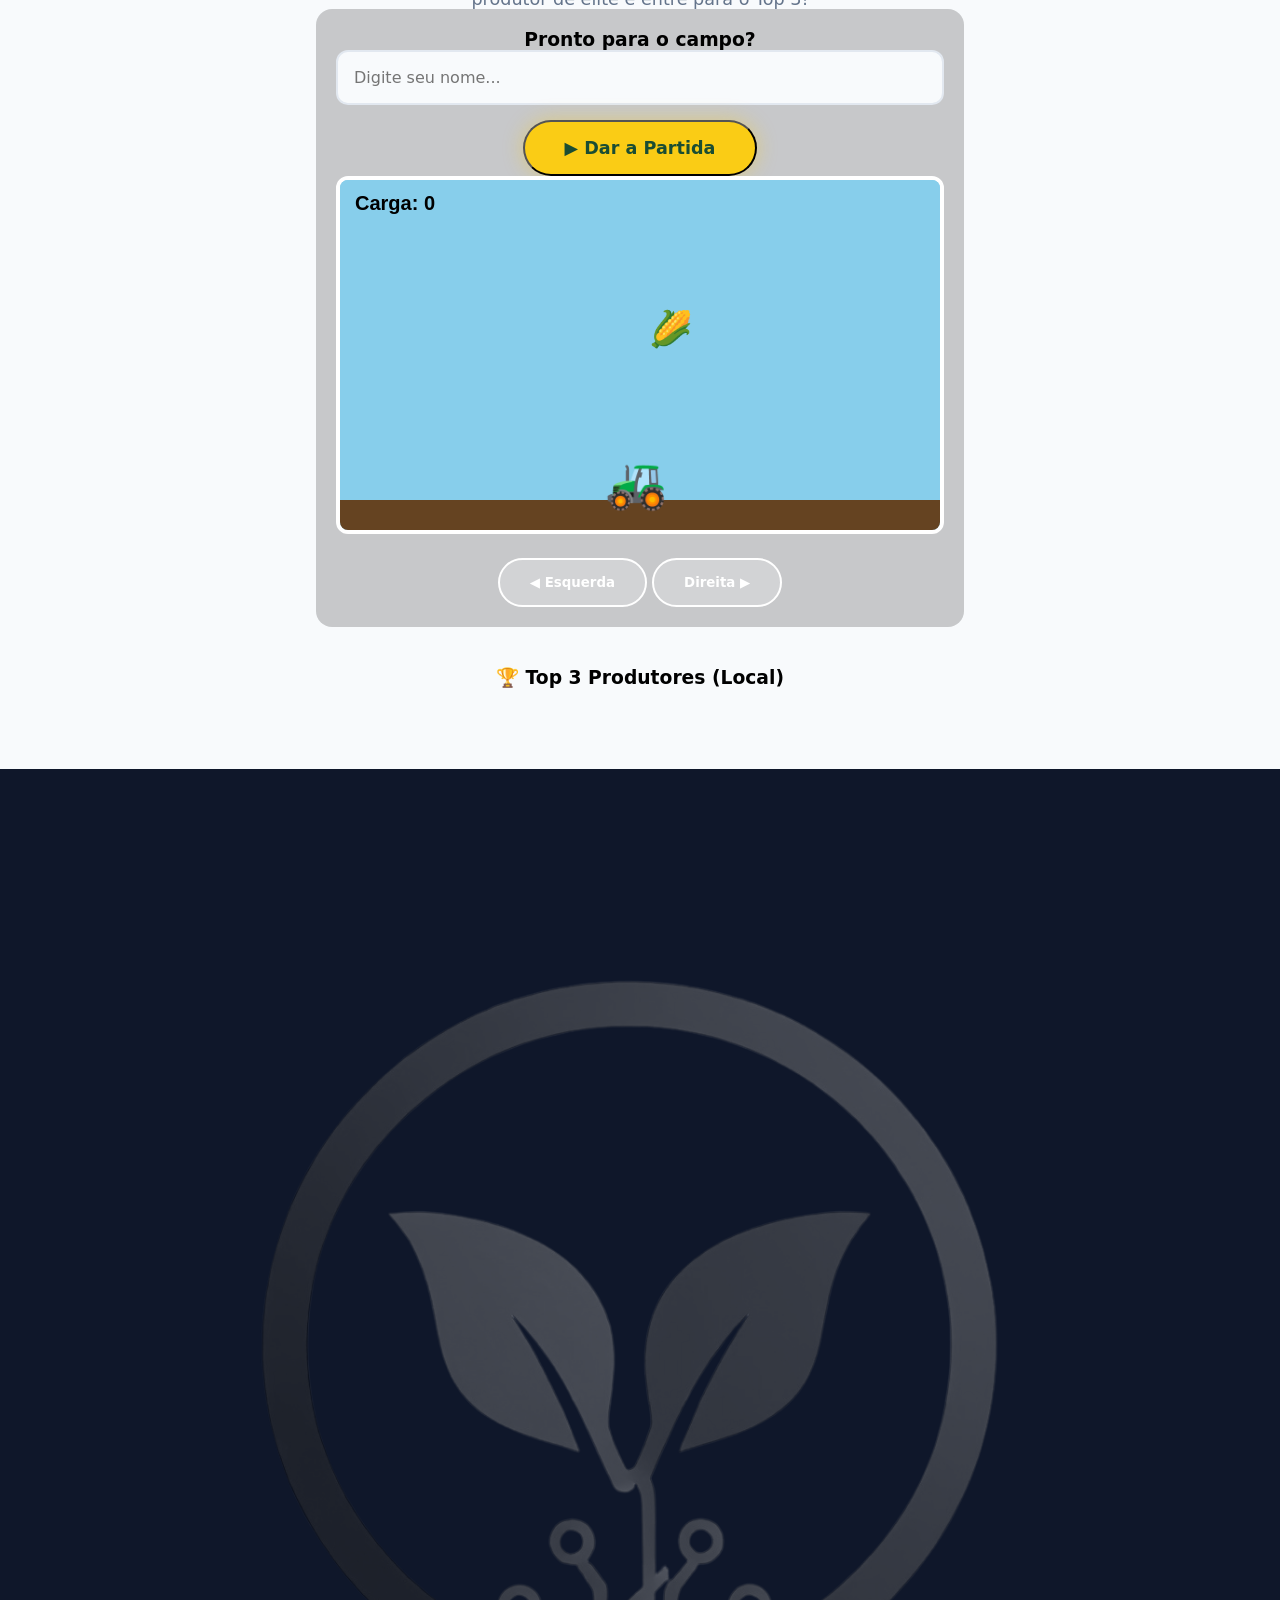
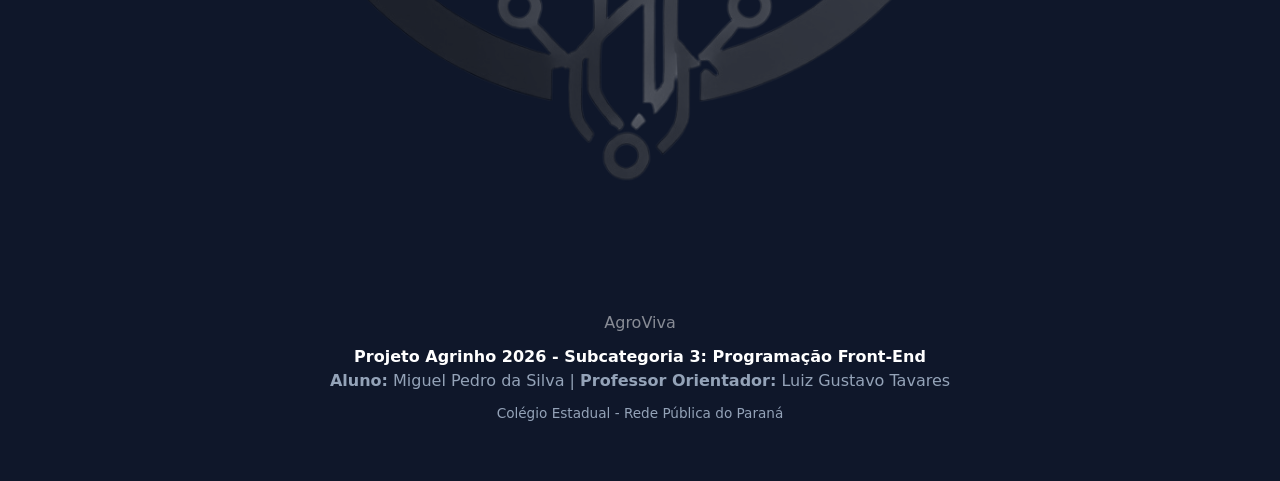
==== commit 6cb5a3c4: "index" ====
--- a/index.html
+++ b/index.html
@@ -3,1126 +3,235 @@
 <head>
     <meta charset="UTF-8">
     <meta name="viewport" content="width=device-width, initial-scale=1.0">
-    <title>AgroViva - Plataforma AgroSustentável Completa</title>
-    
-    <style>
-        /* ==========================================================================
-           1. VARIÁVEIS DE AMBIENTE (PALETA AGRO/SUSTENTABILIDADE DE ALTO CONTRASTE)
-           ========================================================================== */
-        :root {
-            /* Cores Principais */
-            --cor-principal-agro: #1b4332;      /* Verde escuro floresta - Identidade Forte */
-            --cor-secundaria-sustentavel: #2d6a4f; /* Verde médio para botões e realces */
-            --cor-contraste-ouro: #d4a373;      /* Tom de terra/ouro para destaques e conquistas */
-            
-            /* Tons de Apoio */
-            --cor-fundo-claro: #f4f7f5;         /* Cinza esverdeado claro para conforto visual */
-            --cor-fundo-card: #ffffff;          /* Blanco puro para cartões de conteúdo */
-            --cor-texto-escuro: #111111;        /* Alto contraste para leitura de textos */
-            --cor-texto-claro: #ffffff;         /* Texto claro sobre fundos escuros */
-            --cor-erro-alerta: #bc4749;         /* Vermelho opaco acessível para validações */
-            --cor-borda: #e5e7eb;
-            
-            /* Tipografia e Efeitos */
-            --fonte-principal: 'Segoe UI', Roboto, Helvetica, Arial, sans-serif;
-            --borda-raio: 8px;
-            --sombra-suave: 0 4px 12px rgba(0, 0, 0, 0.06);
-        }
-
-        /* ==========================================================================
-           2. RESET GLOBAL E CONFIGURAÇÕES DE PÁGINA
-           ========================================================================== */
-        *, *::before, *::after {
-            box-sizing: border-box;
-            margin: 0;
-            padding: 0;
-        }
-
-        body {
-            font-family: var(--fonte-principal);
-            background-color: var(--cor-fundo-claro);
-            color: var(--cor-texto-escuro);
-            line-height: 1.6;
-            font-size: 11pt;
-        }
-
-        /* Classes Utilitárias Globais */
-        .esconder-elemento {
-            display: none !important;
-        }
-
-        .instrucao {
-            font-size: 10.5pt;
-            color: #4b5563;
-            margin-bottom: 20px;
-        }
-
-        /* ==========================================================================
-           3. TELA DE BLOQUEIO INTERATIVA (SPLASH SCREEN)
-           ========================================================================== */
-        #tela-bloqueio {
-            position: fixed;
-            top: 0;
-            left: 0;
-            width: 100%;
-            height: 100%;
-            background-color: var(--cor-principal-agro);
-            color: var(--cor-texto-claro);
-            z-index: 9999;
-            display: block;
-            overflow-y: auto;
-            padding: 20px;
-        }
-
-        .bloqueio-conteudo {
-            display: block;
-            max-width: 550px;
-            margin: 8% auto;
-            background-color: rgba(255, 255, 255, 0.08);
-            padding: 40px;
-            border-radius: var(--borda-raio);
-            border: 1px solid rgba(255, 255, 255, 0.2);
-            text-align: center;
-            box-shadow: 0 20px 40px rgba(0,0,0,0.3);
-        }
-
-        .bloqueio-badge {
-            display: inline-block;
-            background-color: var(--cor-contraste-ouro);
-            color: var(--cor-texto-escuro);
-            padding: 6px 16px;
-            font-weight: bold;
-            border-radius: 20px;
-            margin-bottom: 20px;
-            font-size: 10pt;
-            text-transform: uppercase;
-        }
-
-        #tela-bloqueio h1 {
-            font-size: 22pt;
-            margin-bottom: 15px;
-        }
-
-        #tela-bloqueio p {
-            font-size: 12pt;
-            color: #e0e0e0;
-            margin-bottom: 25px;
-        }
-
-        .bloqueio-status {
-            background-color: rgba(0, 0, 0, 0.2);
-            padding: 15px;
-            border-radius: var(--borda-raio);
-            margin-bottom: 30px;
-            border-left: 4px solid var(--cor-contraste-ouro);
-            text-align: left;
-        }
-
-        .bloqueio-status p {
-            font-size: 10pt;
-            margin: 0;
-            color: #ffffff;
-        }
-
-        /* ==========================================================================
-           4. CABEÇALHO E MENU DE ABAS (NAVEGAÇÃO COM ABAS)
-           ========================================================================== */
-        header {
-            background-color: var(--cor-principal-agro);
-            color: var(--cor-texto-claro);
-            padding: 30px 20px 0 20px;
-            text-align: center;
-            border-bottom: 5px solid var(--cor-contraste-ouro);
-        }
-
-        .header-container h1 {
-            font-size: 26pt;
-            margin-bottom: 5px;
-        }
-
-        .header-container p {
-            font-size: 12pt;
-            color: #cbd5e1;
-            margin-bottom: 25px;
-        }
-
-        nav {
-            display: block;
-            max-width: 800px;
-            margin: 0 auto;
-            text-align: center;
-        }
-
-        .aba-link {
-            display: inline-block;
-            padding: 12px 20px;
-            background-color: rgba(255, 255, 255, 0.1);
-            color: var(--cor-texto-claro);
-            border: none;
-            border-radius: var(--borda-raio) var(--borda-raio) 0 0;
-            font-size: 10.5pt;
-            font-weight: bold;
-            cursor: pointer;
-            margin: 0 4px;
-            transition: background-color 0.2s, color 0.2s;
-        }
-
-        .aba-link:hover {
-            background-color: rgba(255, 255, 255, 0.2);
-        }
-
-        .aba-link.ativa {
-            background-color: var(--cor-fundo-claro);
-            color: var(--cor-principal-agro);
-            border: 1px solid var(--cor-borda);
-            border-bottom: none;
-        }
-
-        /* Controlar a exibição das abas de conteúdo */
-        .aba-conteudo {
-            display: none !important;
-        }
-
-        .aba-conteudo.ativa {
-            display: block !important;
-        }
-
-        /* ==========================================================================
-           5. LAYOUT PRINCIPAL, SEÇÕES E FORMULÁRIOS
-           ========================================================================== */
-        main {
-            max-width: 800px;
-            margin: 30px auto;
-            padding: 0 20px;
-        }
-
-        section {
-            background-color: var(--cor-fundo-card);
-            padding: 30px;
-            margin-bottom: 25px;
-            border-radius: var(--borda-raio);
-            box-shadow: var(--sombra-suave);
-            border-top: 4px solid var(--cor-secundaria-sustentavel);
-        }
-
-        section h2 {
-            font-size: 15pt;
-            color: var(--cor-principal-agro);
-            margin-bottom: 15px;
-            padding-bottom: 5px;
-            border-bottom: 1px solid var(--cor-borda);
-        }
-
-        .sub-bloco {
-            display: block;
-            margin-top: 25px;
-            padding-top: 20px;
-            border-top: 1px dashed var(--cor-borda);
-        }
-
-        .sub-bloco h3 {
-            font-size: 12pt;
-            color: var(--cor-secundaria-sustentavel);
-            margin-bottom: 10px;
-        }
-
-        /* Formulários e Inputs */
-        .campo-grupo {
-            display: block;
-            margin-bottom: 20px;
-        }
-
-        .campo-grupo label {
-            display: block;
-            font-weight: bold;
-            margin-bottom: 8px;
-            font-size: 10.5pt;
-        }
-
-        .campo-grupo input[type="number"],
-        .campo-grupo input[type="text"],
-        .campo-grupo select {
-            display: block;
-            width: 100%;
-            padding: 12px;
-            border: 2px solid #cccccc;
-            border-radius: var(--borda-raio);
-            font-size: 11pt;
-            font-family: var(--fonte-principal);
-        }
-
-        .campo-grupo input:focus,
-        .campo-grupo select:focus {
-            outline: none;
-            border-color: var(--cor-secundaria-sustentavel);
-        }
-
-        button {
-            display: block;
-            width: 100%;
-            padding: 14px;
-            background-color: var(--cor-secundaria-sustentavel);
-            color: var(--cor-texto-claro);
-            border: none;
-            border-radius: var(--borda-raio);
-            font-size: 12pt;
-            font-weight: bold;
-            cursor: pointer;
-            transition: background-color 0.2s;
-        }
-
-        button:hover {
-            background-color: var(--cor-principal-agro);
-        }
-
-        /* ==========================================================================
-           6. PAINEL DE GAMIFICAÇÃO (MEDALHAS)
-           ========================================================================== */
-        #painel-conquistas {
-            border-top: 4px solid var(--cor-contraste-ouro);
-        }
-
-        .medalhas-container {
-            display: block;
-            text-align: center;
-        }
-
-        .medalha-card {
-            display: inline-block;
-            width: 30%;
-            margin: 1%;
-            padding: 15px 10px;
-            background-color: var(--cor-fundo-claro);
-            border-radius: var(--borda-raio);
-            border: 2px solid var(--cor-borda);
-            vertical-align: top;
-            transition: all 0.3s ease;
-        }
-
-        .medalha-card h3 {
-            font-size: 10pt;
-            margin: 8px 0 4px 0;
-            color: var(--cor-texto-escuro);
-        }
-
-        .medalha-card p {
-            font-size: 8.5pt;
-            color: #666666;
-            line-height: 1.3;
-        }
-
-        .medalha-icone {
-            display: block;
-            font-size: 24pt;
-            filter: grayscale(100%);
-            opacity: 0.4;
-            transition: all 0.3s ease;
-        }
-
-        .medalha-card.desbloqueada {
-            background-color: #fffdf5;
-            border-color: var(--cor-contraste-ouro);
-            box-shadow: 0 4px 10px rgba(212, 163, 115, 0.2);
-        }
-
-        .medalha-card.desbloqueada .medalha-icone {
-            filter: grayscale(0%);
-            opacity: 1;
-            transform: scale(1.1);
-        }
-
-        /* ==========================================================================
-           7. GRÁFICO DE TENDÊNCIA DE MERCADO (SEM FLEX/GRID)
-           ========================================================================== */
-        .grafico-container {
-            background-color: var(--cor-fundo-claro);
-            padding: 20px;
-            border-radius: var(--borda-raio);
-            margin-bottom: 20px;
-            border: 1px solid var(--cor-borda);
-        }
-
-        .grafico-barra-grupo {
-            display: block;
-            margin-bottom: 15px;
-            overflow: hidden;
-        }
-
-        .grafico-label {
-            display: block;
-            width: 15%;
-            float: left;
-            font-weight: bold;
-            padding-top: 4px;
-        }
-
-        .grafico-barra-fundo {
-            display: block;
-            width: 65%;
-            float: left;
-            background-color: #e5e7eb;
-            height: 30px;
-            border-radius: 4px;
-            overflow: hidden;
-            margin-right: 2%;
-        }
-
-        .grafico-barra-preenchimento {
-            display: block;
-            height: 100%;
-            background-color: #9ca3af;
-            width: 0%;
-            transition: width 0.8s ease-out;
-        }
-
-        .grafico-barra-preenchimento.destaque-alta {
-            background-color: var(--cor-secundaria-sustentavel);
-        }
-
-        .grafico-preco {
-            display: block;
-            width: 18%;
-            float: left;
-            font-weight: bold;
-            text-align: right;
-            padding-top: 4px;
-            color: var(--cor-texto-escuro);
-        }
-
-        /* ==========================================================================
-           8. CHAT DA IA AGROSUSTENTÁVEL
-           ========================================================================== */
-        .chat-container {
-            border: 2px solid var(--cor-borda);
-            border-radius: var(--borda-raio);
-            background-color: #f9fafb;
-            overflow: hidden;
-        }
-
-        #chat-historico {
-            display: block;
-            height: 250px;
-            overflow-y: auto;
-            padding: 15px;
-            border-bottom: 1px solid var(--cor-borda);
-        }
-
-        .chat-msg {
-            display: block;
-            max-width: 85%;
-            padding: 10px 14px;
-            border-radius: var(--borda-raio);
-            margin-bottom: 12px;
-            font-size: 10.5pt;
-        }
-
-        .chat-msg.bot {
-            background-color: #e2e8f0;
-            color: var(--cor-texto-escuro);
-            margin-right: auto;
-            border-left: 4px solid var(--cor-principal-agro);
-        }
-
-        .chat-msg.usuario {
-            background-color: var(--cor-secundaria-sustentavel);
-            color: var(--cor-texto-claro);
-            margin-left: auto;
-            text-align: right;
-        }
-
-        .chat-input-grupo {
-            display: block;
-            padding: 10px;
-            background-color: #ffffff;
-            overflow: hidden;
-        }
-
-        #chat-mensagem-usuario {
-            width: 78%;
-            float: left;
-            padding: 10px;
-            border: 1px solid #cccccc;
-            border-radius: var(--borda-raio);
-        }
-
-        #btn-enviar-chat {
-            width: 20%;
-            float: right;
-            padding: 10px;
-            font-size: 10.5pt;
-        }
-
-        /* ==========================================================================
-           9. INTERFACES DINÂMICAS: ERROS, RESULTADOS E SALDO
-           ========================================================================== */
-        #painel-erro {
-            margin-bottom: 20px;
-        }
-
-        .caixa-erro {
-            background-color: #fdf2f2;
-            border: 2px solid var(--cor-erro-alerta);
-            color: var(--cor-erro-alerta);
-            padding: 15px;
-            border-radius: var(--borda-raio);
-            font-weight: bold;
-        }
-
-        .saldo-container {
-            background-color: #fff7ed;
-            border: 1px dashed var(--cor-contraste-ouro);
-            padding: 12px;
-            border-radius: var(--borda-raio);
-            text-align: center;
-            margin-bottom: 20px;
-            font-size: 12pt;
-        }
-
-        .saldo-container strong {
-            color: #c2410c;
-        }
-
-        .painel-saida {
-            margin-top: 25px;
-            padding: 20px;
-            background-color: #fafafa;
-            border: 1px solid var(--cor-borda);
-            border-radius: var(--borda-raio);
-        }
-
-        .painel-saida h3 {
-            font-size: 12pt;
-            color: var(--cor-principal-agro);
-            margin-bottom: 12px;
-        }
-
-        .mensagem-aguardo {
-            color: #71717a;
-            font-style: italic;
-            text-align: center;
-        }
-
-        .resultado-bloco {
-            background-color: #f0fdf4;
-            border-left: 5px solid var(--cor-secundaria-sustentavel);
-            padding: 15px;
-            margin-bottom: 12px;
-            border-radius: 0 var(--borda-raio) var(--borda-raio) 0;
-        }
-
-        .resultado-bloco h4 {
-            font-size: 10pt;
-            color: var(--cor-principal-agro);
-            margin-bottom: 4px;
-            text-transform: uppercase;
-        }
-
-        .resultado-valor {
-            font-size: 15pt;
-            font-weight: bold;
-            color: var(--cor-secundaria-sustentavel);
-        }
-
-        /* Alertas Climáticos Específicos */
-        .alerta-clima-box {
-            padding: 15px;
-            border-radius: var(--borda-raio);
-            margin-bottom: 12px;
-            font-weight: bold;
-        }
-        .alerta-clima-box.sucesso { background-color: #f0fdf4; border: 1px solid #bbf7d0; color: #166534; }
-        .alerta-clima-box.perigo { background-color: #fdf2f2; border: 1px solid #fecaca; color: #991b1b; }
-        .alerta-clima-box.aviso { background-color: #fffbeb; border: 1px solid #fef3c7; color: #92400e; }
-
-        /* ==========================================================================
-           10. CERTIFICADO DIGITAL E CONFIGURAÇÃO DE IMPRESSÃO
-           ========================================================================== */
-        #secao-certificado {
-            margin-top: 30px;
-            border-top: 2px dashed var(--cor-contraste-ouro);
-            padding-top: 25px;
-        }
-
-        .certificado-borda {
-            background-color: #fffdf9;
-            border: 6px double var(--cor-contraste-ouro);
-            padding: 30px;
-            text-align: center;
-            border-radius: var(--borda-raio);
-            margin-bottom: 20px;
-        }
-
-        .certificado-borda h2 {
-            font-family: 'Times New Roman', serif;
-            font-size: 20pt;
-            color: var(--cor-principal-agro);
-            border: none;
-            margin-bottom: 15px;
-        }
-
-        .certificado-texto {
-            font-size: 11pt;
-            color: #374151;
-            margin-bottom: 20px;
-        }
-
-        .certificado-selo {
-            display: inline-block;
-            border: 2px solid var(--cor-principal-agro);
-            padding: 8px 20px;
-            font-weight: bold;
-            text-transform: uppercase;
-            color: var(--cor-principal-agro);
-            margin-top: 15px;
-        }
-
-        @media print {
-            body * {
-                visibility: hidden;
-            }
-            #secao-certificado, #secao-certificado .certificado-borda, #secao-certificado .certificado-borda * {
-                visibility: visible;
-            }
-            #secao-certificado {
-                position: absolute;
-                left: 0;
-                top: 0;
-                width: 100%;
-                border: none;
-                padding: 0;
-                margin: 0;
-            }
-            #btn-imprimir-certificado {
-                display: none !important;
-            }
-        }
-
-        /* ==========================================================================
-           11. RODAPÉ
-           ========================================================================== */
-        footer {
-            text-align: center;
-            padding: 25px 20px;
-            margin-top: 40px;
-            background-color: #e5e7eb;
-            color: #4b5563;
-            font-size: 9.5pt;
-            border-top: 1px solid #d1d5db;
-        }
-    </style>
+    <title>AgroViva - Agrinho 2026</title>
+    <link rel="stylesheet" href="css/style.css">
 </head>
 <body>
 
-    <div id="tela-bloqueio" role="dialog" aria-modal="true" aria-labelledby="boas-vindas-titulo">
-        <article class="bloqueio-conteudo">
-            <div class="bloqueio-badge">Agrinho 2026</div>
-            <h1 id="boas-vindas-titulo">Bem-vindo ao AgroViva</h1>
-            <p>Ecossistema tecnológico inteligente: Créditos de Carbono, Mercado de Insumos, Análise Agroclimatológica e IA.</p>
-            
-            <div class="bloqueio-status">
-                <span class="status-icone">🔒</span>
-                <p>Acesse o painel integrado para transformar a sustentabilidade da sua lavoura.</p>
-            </div>
-
-            <button type="button" id="btn-desbloquear">Inicializar Painel AgroViva</button>
-        </article>
-    </div>
-
-    <header>
-        <div class="header-container">
-            <h1>AgroViva</h1>
-            <p>Agro Forte, Futuro Sustentável: O Equilíbrio Perfeito entre Produção e Meio Ambiente</p>
-        </div>
-        
-        <nav aria-label="Menu Principal do Sistema">
-            <button type="button" class="aba-link ativa" data-aba="simulador-carbono">📊 Crédito de Carbono</button>
-            <button type="button" class="aba-link" data-aba="mercado-loja">🛒 Loja e Mercado</button>
-            <button type="button" class="aba-link" data-aba="clima-plantio">🌦️ Clima e Alertas</button>
-            <button type="button" class="aba-link" data-aba="assistente-ia">🤖 Assistente Virtual IA</button>
-        </nav>
+    <nav class="navbar-moderna">
+        <div class="nav-container">
+            <div class="logo-area">
+                <img src="img/logo-agroviva.png" alt="Logo" class="nav-logo-img">
+                <span class="nav-logo-texto">AgroViva</span>
+            </div>
+            <div class="nav-links">
+                <a href="#desafios">Desafios</a>
+                <a href="#configuracao">Gestão</a>
+                <a href="#jogo">MiniGame</a>
+            </div>
+        </div>
+    </nav>
+
+    <header id="inicio" class="hero-app" style="background-image: linear-gradient(to bottom, rgba(10,25,16,0.1) 40%, rgba(10,25,16,0.95) 100%), url('img/hero-plataforma.jpg');">
+        <div class="hero-content">
+            <span class="badge-agrinho">AGRINHO 2026</span>
+            <h1>Guia Tecnológico Contra o Prejuízo</h1>
+            <p>Proteja sua safra das variações climáticas. Descubra a viabilidade da agricultura sustentável e alcance a autossuficiência no campo paranaense.</p>
+            <div class="hero-botoes">
+                <a href="#configuracao" class="btn-primario">Analisar Minha Propriedade</a>
+                <a href="#desafios" class="btn-secundario">Entender os Riscos</a>
+            </div>
+        </div>
     </header>
 
-    <main>
-        
-        <div id="painel-erro" role="alert" aria-live="assertive"></div>
-
-        <section id="painel-conquistas" aria-labelledby="titulo-conquistas">
-            <h2 id="titulo-conquistas">🏅 Suas Conquistas Ambientais</h2>
-            <div class="medalhas-container">
-                <article class="medalha-card " id="medalha-solo">
-                    <span class="medalha-icone">🌱</span>
-                    <h3>Protetor do Solo</h3>
-                    <p>Use manejo ILPF no simulador.</p>
-                </article>
-                <article class="medalha-card " id="medalha-carbono">
-                    <span class="medalha-icone">💎</span>
-                    <h3>Carbono Zero</h3>
-                    <p>Retenha mais de 100t de CO₂.</p>
-                </article>
-                <article class="medalha-card " id="medalha-investidor">
-                    <span class="medalha-icone">🚀</span>
-                    <h3>Investidor Verde</h3>
-                    <p>Simule um teste de insumo.</p>
-                </article>
-            </div>
-        </section>
-
-        <section id="simulador-carbono" class="aba-conteudo ativa">
-            <h2>Simulador de Créditos de Carbono</h2>
-            <p class="instrucao">Estime a retenção anual de CO₂ da sua propriedade agrícola e converta em ativos econômicos.</p>
-            
-            <form id="formulario-carbono" novalidate>
-                <article class="campo-grupo">
-                    <label for="tamanho-area">Tamanho da Área Conservada (em hectares):</label>
-                    <input type="number" id="tamanho-area" placeholder="Ex: 80" required min="0.1" step="any">
-                </article>
-
-                <article class="campo-grupo">
-                    <label for="tipo-manejo">Prática de Manejo Adotada:</label>
-                    <select id="tipo-manejo" required>
-                        <option value="" disabled selected>Selecione o manejo...</option>
-                        <option value="direto">Plantio Direto (Alta retenção orgânica)</option>
-                        <option value="ilpf">Integração Lavoura-Pecuária-Floresta (ILPF)</option>
-                        <option value="tradicional">Cultivo Tradicional com Baixo Carbono</option>
+    <section id="desafios" class="secao-branca">
+        <div class="container text-center">
+            <h2 class="titulo-secao">O Campo Pede Estabilidade</h2>
+            <p class="texto-apoio">As mudanças climáticas e as oscilações de mercado são os maiores adversários do produtor rural moderno.</p>
+            
+            <div class="grid-3-colunas mt-40">
+                <div class="card-info card-alerta">
+                    <h3 class="cor-alerta">🌤️ Desafio Climático</h3>
+                    <p>Secas severas e geadas inesperadas podem comprometer até 40% da safra se não houver um plano de contingência estratégico.</p>
+                </div>
+                <div class="card-info card-sucesso">
+                    <h3 class="cor-sucesso">🚜 A Solução AgroViva</h3>
+                    <p>Nossa plataforma cruza dados de mercado e projeções climáticas para sugerir o manejo exato que blinda o seu caixa contra perdas.</p>
+                </div>
+                <div class="card-info card-destaque-azul">
+                    <h3 class="cor-destaque">🌱 Sustentabilidade Rentável</h3>
+                    <p>Práticas como ILPF e Plantio Direto não apenas salvam o solo, mas geram Créditos de Carbono monetizáveis. O verde que dá lucro.</p>
+                </div>
+            </div>
+        </div>
+    </section>
+
+    <section id="configuracao" class="secao-verde-escura text-center">
+        <div class="container config-box">
+            <h2 class="text-white mb-20">Passo 1: Configure sua Produção</h2>
+            <p class="text-white mb-20">Para simularmos os cenários, informe os dados da sua propriedade rural.</p>
+            
+            <div class="form-setup">
+                <input type="text" id="nome-fazenda-input" placeholder="Nome da sua Fazenda (Ex: Fazenda São João)">
+                <select id="cultura-input" class="select-moderno">
+                    <option value="">Selecione a cultura principal...</option>
+                    <option value="Soja">Soja</option>
+                    <option value="Milho">Milho</option>
+                    <option value="Feijão">Feijão</option>
+                    <option value="Trigo">Trigo</option>
+                    <option value="Café">Café</option>
+                    <option value="Cana-de-açúcar">Cana-de-açúcar</option>
+                    <option value="Hortaliças">Hortaliças e Legumes</option>
+                    <option value="Fruticultura">Fruticultura</option>
+                    <option value="Pecuária de Leite">Pecuária de Leite</option>
+                    <option value="Pecuária de Corte">Pecuária de Corte</option>
+                </select>
+                <button id="btn-iniciar-gestao" class="btn-glowing">Iniciar Gestão Inteligente</button>
+            </div>
+        </div>
+    </section>
+
+    <section id="dashboard" class="secao-cinza" style="display:none;">
+        <div class="container">
+            <h2 class="titulo-secao text-center">Visão Geral: <span id="display-nome-fazenda" class="cor-sucesso">Sua Fazenda</span></h2>
+            <p class="text-center texto-apoio mb-20">Atividade Monitorada: <strong id="display-cultura">Nenhuma</strong></p>
+            
+            <div class="grid-4-colunas">
+                <div class="card-dash">
+                    <span>Clima Atual</span>
+                    <h3 id="clima-atual">Ideal</h3>
+                </div>
+                <div class="card-dash">
+                    <span>Saldo Projetado</span>
+                    <h3 id="saldo">R$ 0,00</h3>
+                </div>
+                <div class="card-dash">
+                    <span>Carbono Retido</span>
+                    <h3 id="carbono">0.00 t</h3>
+                </div>
+                <div class="card-dash card-destaque">
+                    <span>Score Sustentável</span>
+                    <h3 id="pontos">0</h3>
+                </div>
+            </div>
+
+            <h2 class="titulo-secao text-center mt-40">Central de Inteligência para o seu Cultivo</h2>
+            <div class="grid-2-colunas mt-20">
+                
+                <div class="card-ferramenta premium-card">
+                    <div class="ferramenta-header">
+                        <img src="img/icon-financeiro.png" alt="Ícone Financeiro" class="icon-3d">
+                        <div>
+                            <h3>Viabilidade Financeira</h3>
+                            <p class="desc-ferramenta">Calcule a margem de lucro projetada subtraindo os custos de operação da receita esperada.</p>
+                        </div>
+                    </div>
+                    <input type="number" id="custos" placeholder="Custos Totais (R$)">
+                    <input type="number" id="vendas" placeholder="Receita Estimada (R$)">
+                    <button id="btn-calcular" class="btn-acao">Gerar Relatório</button>
+                    <div id="resultado-financeiro" class="resultado-box"></div>
+                </div>
+
+                <div class="card-ferramenta premium-card">
+                    <div class="ferramenta-header">
+                        <img src="img/icon-carbono.png" alt="Ícone Carbono" class="icon-3d">
+                        <div>
+                            <h3>Mercado de Carbono</h3>
+                            <p class="desc-ferramenta">Descubra quantos créditos de carbono sua fazenda pode gerar adotando práticas sustentáveis.</p>
+                        </div>
+                    </div>
+                    <input type="number" id="area-carbono" placeholder="Área Mapeada (hectares)">
+                    <select id="manejo" class="select-moderno">
+                        <option value="">Selecione a técnica de manejo...</option>
+                        <option value="tradicional">Manejo Convencional</option>
+                        <option value="direto">Plantio Direto na Palha</option>
+                        <option value="ilpf">Sistema ILPF Integrado</option>
                     </select>
-                </article>
-
-                <button type="submit" id="btn-calcular">Calcular e Gerar Créditos</button>
-            </form>
-
-            <article class="painel-saida" id="resultados-carbono" aria-live="polite">
-                <h3>Painel de Impacto Ambiental</h3>
-                <div id="painel-dados-carbono">
-                    <p class="mensagem-aguardo">Insira as informações acima para processar o balanço ecológico.</p>
-                </div>
-            </article>
-
-            <article id="secao-certificado" class="esconder-elemento">
-                <div class="certificado-borda">
-                    <h2>Certificado Produtor Sustentável</h2>
-                    <p class="certificado-texto">Certificamos que a propriedade analisada no ecossistema <strong>AgroViva</strong> atingiu altos índices de eficiência ecológica e sequestro de carbono, contribuindo ativamente para as metas globais de sustentabilidade agrícola em 2026.</p>
-                    <div id="certificado-dados-dinamicos"></div>
-                    <div class="certificado-selo">Selo Agrinho 2026</div>
-                </div>
-                <button type="button" id="btn-imprimir-certificado">📄 Imprimir Certificado Oficial</button>
-            </article>
-        </section>
-
-        <section id="mercado-loja" class="aba-conteudo">
-            <h2>Mercado Agrícola & Loja de Insumos</h2>
-            
-            <article class="sub-bloco">
-                <h3>Cotação das Culturas por Tonelada</h3>
-                <p class="instrucao">Gráfico de desempenho comercial em tempo real. Observe como as flutuações climáticas impactam as barras de preço.</p>
+                    <button id="btn-carbono" class="btn-acao">Calcular Créditos</button>
+                    <div id="resultado-carbono" class="resultado-box"></div>
+                </div>
+
+                <div class="card-ferramenta premium-card">
+                    <div class="ferramenta-header">
+                        <img src="img/icon-clima.png" alt="Ícone Clima" class="icon-3d">
+                        <div>
+                            <h3>Simulador Climático</h3>
+                            <p class="desc-ferramenta">Simule cenários climáticos adversos e receba recomendações preventivas para a sua cultura.</p>
+                        </div>
+                    </div>
+                    <select id="clima-select" class="select-moderno">
+                        <option value="ideal">Condições Climáticas Ideais</option>
+                        <option value="seca">Déficit Hídrico (Seca Severa)</option>
+                        <option value="geada">Alerta de Frente Fria (Geada)</option>
+                        <option value="chuva">Precipitação Extrema</option>
+                    </select>
+                    <button id="btn-clima" class="btn-acao">Prever Impacto na Cultura</button>
+                    <div id="resultado-clima" class="resultado-box"></div>
+                </div>
+
+                <div class="card-ferramenta premium-card">
+                    <div class="ferramenta-header">
+                        <img src="img/icon-estufa.png" alt="Ícone Estufa" class="icon-3d">
+                        <div>
+                            <h3>Sensores e Biometria</h3>
+                            <p class="desc-ferramenta">Insira os dados lidos pelos sensores da sua estufa ou campo para um diagnóstico imediato.</p>
+                        </div>
+                    </div>
+                    <input type="number" id="temperatura" placeholder="Temperatura Atual (°C)">
+                    <input type="number" id="umidade" placeholder="Umidade Relativa (%)">
+                    <button id="btn-estufa" class="btn-acao">Diagnóstico Rápido</button>
+                    <div id="resultado-estufa" class="resultado-box"></div>
+                </div>
+
+            </div>
+        </div>
+    </section>
+
+    <section id="noticias" class="secao-branca">
+        <div class="container">
+            <h2 class="titulo-secao text-center">Radar da Inovação</h2>
+            <div id="lista-noticias" class="grid-3-colunas mt-20"></div>
+        </div>
+    </section>
+
+    <section id="jogo" class="secao-cinza">
+        <div class="container text-center">
+            <h2 class="titulo-secao">Desafio Colheita AgroViva</h2>
+            <p class="mb-20 texto-apoio">Desvie dos obstáculos e recolha a produção. Prove que você é um produtor de elite e entre para o Top 3!</p>
+            
+            <div class="game-wrapper">
                 
-                <div class="grafico-container" aria-label="Gráfico comparativo de preços entre Tomate e Pepino">
-                    <div class="grafico-barra-grupo">
-                        <span class="grafico-label">🍅 Tomate:</span>
-                        <div class="grafico-barra-fundo">
-                            <div id="barra-tomate" class="grafico-barra-preenchimento" style="width: 50%;"></div>
-                        </div>
-                        <span id="valor-tomate" class="grafico-preco">R$ 3.000 / t</span>
-                    </div>
-
-                    <div class="grafico-barra-grupo">
-                        <span class="grafico-label">🥒 Pepino:</span>
-                        <div class="grafico-barra-fundo">
-                            <div id="barra-pepino" class="grafico-barra-preenchimento destaque-alta" style="width: 80%;"></div>
-                        </div>
-                        <span id="valor-pepino" class="grafico-preco">R$ 4.800 / t ▲</span>
-                    </div>
-                </div>
-            </article>
-
-            <article class="sub-bloco">
-                <h3>Adquirir e Testar Tecnologia na Lavoura</h3>
-                <p class="instrucao">Use o saldo gerado pelos seus Créditos de Carbono ou o fundo fictício do app para comprar e testar insumos inovadores.</p>
+                <div id="tela-start-jogo" class="overlay-jogo">
+                    <h3>Pronto para o campo?</h3>
+                    <input type="text" id="nome-jogador" placeholder="Digite seu nome...">
+                    <button id="btn-play" class="btn-glowing">▶ Dar a Partida</button>
+                </div>
+
+                <div id="tela-game-over" class="overlay-jogo" style="display: none;">
+                    <h3 class="cor-alerta">💥 Fim de Jogo!</h3>
+                    <p class="text-white mb-20" style="font-size: 1.2rem;">Você bateu em um obstáculo.</p>
+                    <p class="text-white mb-20" style="font-size: 1.5rem; font-weight: bold;">Colheita final: <span id="pontuacao-final" class="cor-amarela">0</span> pts</p>
+                    <button id="btn-restart" class="btn-glowing" style="background: var(--verde-destaque); color: #fff; box-shadow: none;">🔄 Jogar Novamente</button>
+                </div>
+
+                <canvas id="gameCanvas" width="600" height="350"></canvas>
                 
-                <div class="saldo-container">
-                    <p>Seu Saldo Disponível: <strong id="saldo-exibicao">R$ 0,00</strong></p>
-                </div>
-
-                <form id="formulario-compra" novalidate>
-                    <article class="campo-grupo">
-                        <label for="selecao-produto">Selecione o Insumo Tecnológico:</label>
-                        <select id="selecao-produto" required>
-                            <option value="" disabled selected>Escolha um produto...</option>
-                            <option value="biofertilizante" data-preco="1500">Biofertilizante Enriquecido (Custo: R$ 1.500)</option>
-                            <option value="sementes" data-preco="2500">Sementes de Cobertura Alta Performance (Custo: R$ 2.500)</option>
-                            <option value="sensor" data-preco="4000">Sensores de Humidade IoT Smart Agro (Custo: R$ 4.000)</option>
-                        </select>
-                    </article>
-
-                    <button type="submit" id="btn-testar-produto">Confirmar Compra e Testar Desempenho</button>
-                </form>
-
-                <div class="painel-saida" id="resultados-compra" aria-live="polite">
-                    <div id="painel-dados-compra">
-                        <p class="mensagem-aguardo">Selecione e adquira um insumo para rodar a simulação de produtividade.</p>
-                    </div>
-                </div>
-            </article>
-        </section>
-
-        <section id="clima-plantio" class="aba-conteudo">
-            <h2>Simulador de Cenários Climáticos</h2>
-            <p class="instrucao">Escolha um cenário meteorológico extremo para testar a resiliência da sua lavoura e ver o impacto imediato nos preços de mercado.</p>
-
-            <form id="formulario-clima" novalidate>
-                <article class="campo-grupo">
-                    <label for="cenario-clima">Selecione a Condição Climática:</label>
-                    <select id="cenario-clima" required>
-                        <option value="" disabled selected>Escolha um clima...</option>
-                        <option value="ideal">Chuva Ideal & Sol Moderado (Equilíbrio)</option>
-                        <option value="seca">Seca Severa / Estiagem Prolongada</option>
-                        <option value="geada">Frente Fria / Risco de Geada</option>
-                    </select>
-                </article>
-
-                <button type="submit" id="btn-analisar-clima">Aplicar Clima no Sistema</button>
-            </form>
-
-            <article class="painel-saida" id="resultados-clima" aria-live="polite">
-                <h3>Diagnóstico Agroclimático & Janela de Plantio</h3>
-                <div id="painel-dados-clima">
-                    <p class="mensagem-aguardo">Aplique um cenário climático para receber os alertas e recomendações de plantio para o Tomate e o Pepino.</p>
-                </div>
-            </article>
-        </section>
-
-        <section id="assistente-ia" class="aba-conteudo">
-            <h2>Assistente Virtual - Inteligência Lógica AgroViva</h2>
-            <p class="instrucao">Nossa IA está carregada com todas as diretrizes do app. Pergunte sobre: <strong>"solo"</strong>, <strong>"carbono"</strong>, <strong>"clima"</strong>, <strong>"tomate"</strong> ou <strong>"pepino"</strong>.</p>
-            
-            <article class="chat-container">
-                <div id="chat-historico" aria-live="polite">
-                    <p class="chat-msg bot">Olá! Analisei todas as abas e regras de negócios do AgroViva. Digite sua dúvida sobre sustentabilidade, mercado ou manejo e eu darei o diagnóstico preciso.</p>
-                </div>
-
-                <form id="formulario-chat" novalidate>
-                    <div class="chat-input-grupo">
-                        <input type="text" id="chat-mensagem-usuario" placeholder="Digite uma palavra-chave para a IA analisar..." required autocomplete="off">
-                        <button type="submit" id="btn-enviar-chat">Consultar IA</button>
-                    </div>
-                </form>
-            </article>
-        </section>
-
-    </main>
+                <div class="controles-mobile mt-20">
+                    <button id="btn-esquerda" class="btn-jogo">◀ Esquerda</button>
+                    <button id="btn-direita" class="btn-jogo">Direita ▶</button>
+                </div>
+            </div>
+            
+            <div class="ranking-container mt-40">
+                <h3>🏆 Top 3 Produtores (Local)</h3>
+                <ol id="lista-ranking"></ol>
+            </div>
+        </div>
+    </section>
 
     <footer>
-        <p>© 2026 AgroViva - Plataforma Autoral Desenvolvida para o Ensino Médio</p>
-        <p>Subcategoria 3: Programação Front-End | Concurso Agrinho 2026</p>
+        <div class="container">
+            <div class="logo-area" style="justify-content: center; margin-bottom: 15px; opacity: 0.5;">
+                <img src="img/logo-agroviva.png" alt="Logo Footer" class="nav-logo-img" style="filter: grayscale(100%);">
+                <span class="nav-logo-texto" style="color: white;">AgroViva</span>
+            </div>
+            <p style="font-weight: bold; color: #fff; margin-bottom: 5px;">Projeto Agrinho 2026 - Subcategoria 3: Programação Front-End</p>
+            <p><strong>Aluno:</strong> Miguel Pedro da Silva | <strong>Professor Orientador:</strong> Luiz Gustavo Tavares</p>
+            <p style="font-size: 0.85rem; margin-top: 15px;">Colégio Estadual - Rede Pública do Paraná</p>
+        </div>
     </footer>
 
-    <script>
-        /* ==========================================================================
-           1. ESTADO GLOBAL DA APLICAÇÃO (MEMÓRIA DO SISTEMA)
-           ========================================================================== */
-        const estadoSistema = {
-            saldoDisponivel: 0,
-            carbonoRetidoTotal: 0,
-            climaAtual: 'ideal',
-            medalhas: {
-                solo: false,
-                carbono: false,
-                investidor: false
-            }
-        };
-
-        // Garante sincronização de tela e saldo na inicialização do documento
-        document.addEventListener('DOMContentLoaded', () => {
-            atualizarExibicaoSaldo();
-        });
-
-        function atualizarExibicaoSaldo() {
-            const elementoSaldo = document.querySelector('#saldo-exibicao');
-            if (elementoSaldo) {
-                elementoSaldo.innerText = `R$ ${estadoSistema.saldoDisponivel.toLocaleString('pt-BR', { minimumFractionDigits: 2, maximumFractionDigits: 2 })}`;
-            }
-        }
-
-        /* ==========================================================================
-           2. CONTROLE DA TELA DE BLOQUEIO E DO MENU DE ABAS
-           ========================================================================== */
-        // Tela de Bloqueio
-        const btnDesbloquear = document.querySelector('#btn-desbloquear');
-        const telaBloqueio = document.querySelector('#tela-bloqueio');
-
-        btnDesbloquear.addEventListener('click', () => {
-            // CORREGIDO: Usa a classe do utilitário CSS correto
-            telaBloqueio.classList.add('esconder-elemento');
-        });
-
-        // Sistema de Abas
-        const botoesAbas = document.querySelectorAll('.aba-link');
-        const conteudosAbas = document.querySelectorAll('.aba-conteudo');
-
-        botoesAbas.forEach(botao => {
-            botao.addEventListener('click', () => {
-                botoesAbas.forEach(b => b.classList.remove('ativa'));
-                conteudosAbas.forEach(c => c.classList.remove('ativa'));
-
-                botao.classList.add('ativa');
-                
-                const idAbaAlvo = botao.getAttribute('data-aba');
-                document.querySelector(`#${idAbaAlvo}`).classList.add('ativa');
-            });
-        });
-
-        /* ==========================================================================
-           3. CONFIGURAÇÕES DOS ELEMENTOS GLOBAIS DE ERRO
-           ========================================================================== */
-        const painelErro = document.querySelector('#painel-erro');
-
-        function exibirErroGlobal(mensagem) {
-            painelErro.innerHTML = `<div class="caixa-erro">${mensagem}</div>`;
-            window.scrollTo({ top: 0, behavior: 'smooth' });
-        }
-
-        function limparErroGlobal() {
-            painelErro.innerHTML = '';
-        }
-
-        /* ==========================================================================
-           4. LÓGICA DA ABA 1: SIMULADOR DE CARBONO & CERTIFICADO
-           ========================================================================== */
-        const formCarbono = document.querySelector('#formulario-carbono');
-        const inputArea = document.querySelector('#tamanho-area');
-        const selectManejo = document.querySelector('#tipo-manejo');
-        const painelDadosCarbono = document.querySelector('#painel-dados-carbono');
-        const secaoCertificado = document.querySelector('#secao-certificado');
-        const certificadoDadosDinamicos = document.querySelector('#certificado-dados-dinamicos');
-
-        formCarbono.addEventListener('submit', (e) => {
-            e.preventDefault();
-            limparErroGlobal();
-
-            const areaTexto = inputArea.value.trim();
-            const areaNum = parseFloat(areaTexto);
-            const manejo = selectManejo.value;
-
-            if (areaTexto === '' || manejo === '') {
-                exibirErroGlobal('Erro Aba 1: Preencha todos os campos para calcular o carbono.');
-                return;
-            }
-            if (isNaN(areaNum) || areaNum <= 0) {
-                exibirErroGlobal('Erro Aba 1: O tamanho da área deve ser um número maior que zero.');
-                return;
-            }
-
-            let fator = 1.1;
-            let nomeManejo = 'Cultivo Tradicional';
-            if (manejo === 'direto') { fator = 2.5; nomeManejo = 'Plantio Direto'; }
-            if (manejo === 'ilpf') { 
-                fator = 4.2; 
-                nomeManejo = 'Integração Lavoura-Pecuária-Floresta (ILPF)'; 
-                desbloquearMedalha('solo');
-            }
-
-            const totalCO2 = areaNum * fator;
-            const precoCredito = 75.00;
-            const ganhoFinanceiro = totalCO2 * precoCredito;
-
-            estadoSistema.carbonoRetidoTotal = totalCO2;
-            estadoSistema.saldoDisponivel += ganhoFinanceiro;
-            atualizarExibicaoSaldo();
-
-            if (totalCO2 >= 100) {
-                desbloquearMedalha('carbono');
-            }
-
-            painelDadosCarbono.innerHTML = `
-                <div class="resultado-bloco">
-                    <h4>Balanço da Propriedade</h4>
-                    <p>Área: <strong>${areaNum.toLocaleString('pt-BR')} ha</strong> | Manejo: <strong>${nomeManejo}</strong></p>
-                </div>
-                <div class="resultado-bloco">
-                    <h4>Retenção de CO₂ Estimada</h4>
-                    <p class="resultado-valor">${totalCO2.toLocaleString('pt-BR', { maximumFractionDigits: 2 })} t / ano</p>
-                </div>
-                <div class="resultado-bloco">
-                    <h4>Ativos Convertidos (Créditos Gerados)</h4>
-                    <p class="resultado-valor">R$ ${ganhoFinanceiro.toLocaleString('pt-BR', { minimumFractionDigits: 2, maximumFractionDigits: 2 })}</p>
-                    <p>Este valor foi adicionado ao seu Saldo de Compras na Aba de Insumos!</p>
-                </div>
-            `;
-
-            secaoCertificado.classList.remove('esconder-elemento');
-            certificadoDadosDinamicos.innerHTML = `
-                <p><strong>Propriedade Analisada:</strong> ${areaNum.toLocaleString('pt-BR')} Hectares</p>
-                <p><strong>Manejo de Sustentabilidade:</strong> ${nomeManejo}</p>
-                <p><strong>Volume Certificado de Retenção:</strong> ${totalCO2.toLocaleString('pt-BR', { maximumFractionDigits: 2 })} Toneladas de CO₂/ano</p>
-            `;
-        });
-
-        document.querySelector('#btn-imprimir-certificado').addEventListener('click', () => {
-            window.print();
-        });
-
-        /* ==========================================================================
-           5. LÓGICA DA ABA 2: LOJA DE INSUMOS & GRÁFICO DINÂMICO
-           ========================================================================== */
-        const formCompra = document.querySelector('#formulario-compra');
-        const selectProduto = document.querySelector('#selecao-produto');
-        const painelDadosCompra = document.querySelector('#painel-dados-compra');
-
-        formCompra.addEventListener('submit', (e) => {
-            e.preventDefault();
-            limparErroGlobal();
-
-            const opcaoSelecionada = selectProduto.options[selectProduto.selectedIndex];
-            if (!opcaoSelecionada.value) {
-                exibirErroGlobal('Erro Aba 2: Selecione um insumo para simular o teste.');
-                return;
-            }
-
-            const custoProduto = parseFloat(opcaoSelecionada.getAttribute('data-preco'));
-            const nomeProduto = opcaoSelecionada.text;
-
-            if (estadoSistema.saldoDisponivel < custoProduto) {
-                exibirErroGlobal(`Saldo Insuficiente! O produto custa R$ ${custoProduto.toLocaleString('pt-BR')} e você tem apenas R$ ${estadoSistema.saldoDisponivel.toLocaleString('pt-BR')}. Vá para a Aba 1 e gere mais créditos de carbono simulando uma área maior.`);
-                return;
-            }
-
-            estadoSistema.saldoDisponivel -= custoProduto;
-            atualizarExibicaoSaldo();
-            desbloquearMedalha('investidor');
-
-            let incrementoProdutividade = 15;
-            let notaEcologica = "Excelente redução de químicos nocivos.";
-
-            if (opcaoSelecionada.value === 'sensor' && estadoSistema.climaAtual === 'seca') {
-                incrementoProdutividade = 45;
-                notaEcologica = "Gestão hídrica automatizada inteligente evitou o colapso por seca.";
-            } else if (opcaoSelecionada.value === 'biofertilizante') {
-                incrementoProdutividade = 25;
-                notaEcologica = "Recuperação microbiológica ativa do solo sem aditivos minerais.";
-            }
-
-            painelDadosCompra.innerHTML = `
-                <div class="resultado-bloco" style="background-color: #eff6ff; border-left-color: #3b82f6;">
-                    <h4>Simulação de Compra Efetuada</h4>
-                    <p>Item: <strong>${nomeProduto}</strong> adquirido com fundos verdes.</p>
-                </div>
-                <div class="resultado-bloco">
-                    <h4>Resultado do Teste em Campo</h4>
-                    <p class="resultado-valor">+ ${incrementoProdutividade}% de Produtividade</p>
-                    <p>Impacto: ${notaEcologica}</p>
-                </div>
-            `;
-        });
-
-        /* ==========================================================================
-           6. LÓGICA DA ABA 3: SIMULADOR DE CLIMA E ATUALIZAÇÃO DO GRÁFICO
-           ========================================================================== */
-        const formClima = document.querySelector('#formulario-clima');
-        const selectClima = document.querySelector('#cenario-clima');
-        const painelDadosClima = document.querySelector('#painel-dados-clima');
-
-        const barraTomate = document.querySelector('#barra-tomate');
-        const barraPepino = document.querySelector('#barra-pepino');
-        const valorTomate = document.querySelector('#valor-tomate');
-        const valorPepino = document.querySelector('#valor-pepino');
-
-        formClima.addEventListener('submit', (e) => {
-            e.preventDefault();
-            limparErroGlobal();
-
-            const clima = selectClima.value;
-            if (clima === '') {
-                exibirErroGlobal('Erro Aba 3: Selecione um cenário climático para testar.');
-                return;
-            }
-
-            estadoSistema.climaAtual = clima;
-
-            let mensagemAlerta = '';
-            let classeAlerta = '';
-            
-            let precoTomateNum = 3000;
-            let precoPepinoNum = 4800;
-            let larguraTomate = "50%";
-            let larguraPepino = "80%";
-
-            if (clima === 'ideal') {
-                mensagemAlerta = '🌦️ Cenário Ideal: Clima estável. Condições ótimas para o plantio imediato tanto do Tomate quanto do Pepino. Baixo risco de perdas aeróbicas.';
-                classeAlerta = 'sucesso';
-                precoTomateNum = 2800; larguraTomate = "45%";
-                precoPepinoNum = 3900; larguraPepino = "65%";
-            } else if (clima === 'seca') {
-                mensagemAlerta = '🚨 Alerta de Seca Severa: Alta evapotranspiração do solo. Momento CRÍTICO. Não plante Tomate sem irrigação controlada por Sensores IoT. O Pepino resiste um pouco melhor, mas o preço disparou no mercado devido à escassez global!';
-                classeAlerta = 'perigo';
-                precoTomateNum = 5100; larguraTomate = "75%";
-                precoPepinoNum = 6800; larguraPepino = "100%";
-            } else if (clima === 'geada') {
-                mensagemAlerta = '⚠️ Alerta de Frente Fria: Risco iminente de geada em folhas jovens. Recomenda-se retardar o plantio do Tomate ou aplicar coberturas vegetais protetoras (Sementes de Alta Performance mitigam o dano).';
-                classeAlerta = 'aviso';
-                precoTomateNum = 4200; larguraTomate = "65%";
-                precoPepinoNum = 5000; larguraPepino = "82%";
-            }
-
-            painelDadosClima.innerHTML = `
-                <div class="alerta-clima-box ${classeAlerta}">
-                    ${mensagemAlerta}
-                </div>
-            `;
-
-            barraTomate.style.width = larguraTomate;
-            barraPepino.style.width = larguraPepino;
-            valorTomate.innerText = `R$ ${precoTomateNum.toLocaleString('pt-BR')} / t`;
-            valorPepino.innerText = `R$ ${precoPepinoNum.toLocaleString('pt-BR')} / t ${clima === 'seca' ? '▲▲' : '▲'}`;
-        });
-
-        /* ==========================================================================
-           7. LÓGICA DA ABA 4: CHAT DA IA COM CONHECIMENTO INTEGRADO
-           ========================================================================== */
-        const formChat = document.querySelector('#formulario-chat');
-        const inputChat = document.querySelector('#chat-mensagem-usuario');
-        const chatHistorico = document.querySelector('#chat-historico');
-
-        formChat.addEventListener('submit', (e) => {
-            e.preventDefault();
-            
-            const pergunta = inputChat.value.trim().toLowerCase();
-            if (pergunta === '') return;
-
-            chatHistorico.innerHTML += `<p class="chat-msg usuario">${inputChat.value}</p>`;
-            inputChat.value = '';
-
-            let respostaBot = 'Análise do Assistente AgroViva: Palavra-chave não mapeada no banco de dados. Tente usar termos centrais como: "solo", "carbono", "clima", "tomate" ou "pepino".';
-
-            if (pergunta.includes('solo') || pergunta.includes('manejo') || pergunta.includes('ilpf')) {
-                respostaBot = 'Diagnóstico de Solo: Para fixar nutrientes de forma sustentável e evitar erosões, use a Integração Lavoura-Pecuária-Floresta (ILPF) ou Plantio Direto. Isso aumenta seu fator de retenção orgânica para até 4.2 t/ha de carbono ao ano!';
-            } else if (pergunta.includes('carbono') || pergunta.includes('crédito') || pergunta.includes('credito')) {
-                respostaBot = 'Mercado de Carbono: Cada tonelada de CO₂ evitada equivale a 1 Crédito de Carbono, avaliado em R$ 75,00 no AgroViva. Preservar o meio ambiente gera ativos financeiros reais reutilizáveis no nosso simulador de insumos.';
-            } else if (pergunta.includes('clima') || pergunta.includes('seca') || pergunta.includes('geada')) {
-                respostaBot = 'Inteligência Climática: Mudanças extremas geram escassez e elevam o valor das hortaliças. Sob Seca Severa, a melhor decision estratégica é investir nos Sensores IoT na Loja para otimizar e salvar a humidade da terra.';
-            } else if (pergunta.includes('tomate')) {
-                respostaBot = 'Cultura - Tomate: É extremamente sensível ao estresse hídrico e à geada. Em climas desfavoráveis, seu valor sobe devido às perdas de campo. Exige alto monitoramento e biofertilização.';
-            } else if (pergunta.includes('pepino')) {
-                respostaBot = 'Cultura - Pepino: Apresenta excelente resposta mercadológica ativa no ecossistema AgroViva. Em cenários de estiagem, seu valor bate recordes históricos (R$ 6.800/t), sendo uma ótima alternativa de alta rentabilidade.';
-            }
-
-            setTimeout(() => {
-                chatHistorico.innerHTML += `<p class="chat-msg bot">${respostaBot}</p>`;
-                chatHistorico.scrollTop = chatHistorico.scrollHeight;
-            }, 400);
-        });
-
-        /* ==========================================================================
-           8. SISTEMA DE AUXÍLIO DE CONQUISTAS (GAMIFICAÇÃO)
-           ========================================================================== */
-        function desbloquearMedalha(chave) {
-            if (estadoSistema.medalhas[chave] === false) {
-                estadoSistema.medalhas[chave] = true;
-                const cardMedalha = document.querySelector(`#medalha-${chave}`);
-                if (cardMedalha) {
-                    cardMedalha.classList.remove('bloqueada');
-                    cardMedalha.classList.add('desbloqueada');
-                }
-            }
-        }
-    </script>
+    <script src="js/script.js"></script>
+    <script src="js/minigame.js"></script>
 </body>
 </html>
--- a/css/style.css
+++ b/css/style.css
@@ -0,0 +1,139 @@
+/* =====================================================
+   AGROVIVA 2026 - PREMIUM UI/UX
+===================================================== */
+:root {
+    --verde-primario: #1a4d33;
+    --verde-secundario: #2b7a52;
+    --verde-destaque: #00d084;
+    --amarelo-agro: #facc15;
+    --fundo-claro: #f8fafc;
+    --branco: #ffffff;
+    --texto-escuro: #1e293b;
+    --texto-apoio: #64748b;
+    --sombra-suave: 0 4px 20px rgba(0, 0, 0, 0.05);
+    --sombra-forte: 0 10px 30px rgba(0, 0, 0, 0.15);
+    --raio-borda: 16px;
+}
+
+* { margin: 0; padding: 0; box-sizing: border-box; font-family: 'Inter', system-ui, sans-serif; }
+html { scroll-behavior: smooth; }
+
+/* UTILITÁRIOS GERAIS */
+.container { width: 90%; max-width: 1200px; margin: 0 auto; }
+.text-center { text-align: center; }
+.text-white { color: var(--branco); }
+.mt-20 { margin-top: 20px; }
+.mt-40 { margin-top: 40px; }
+.mb-20 { margin-bottom: 20px; }
+
+/* CORES TEXTO */
+.cor-alerta { color: #e11d48; }
+.cor-sucesso { color: var(--verde-secundario); }
+.cor-destaque { color: #0284c7; }
+
+/* =====================================================
+   PÁGINA 1: INDEX.HTML (Entrada)
+===================================================== */
+.bg-entrada {
+    height: 100vh;
+    background: linear-gradient(rgba(10, 25, 16, 0.7), rgba(10, 25, 16, 0.8)), url('../img/fundo-agro.jpg') center/cover no-repeat;
+    display: flex; align-items: center; justify-content: center;
+}
+.glass-container {
+    background: rgba(255, 255, 255, 0.05); backdrop-filter: blur(15px); border: 1px solid rgba(255, 255, 255, 0.1);
+    padding: 60px 40px; border-radius: 24px; text-align: center; max-width: 600px; width: 90%;
+    box-shadow: 0 25px 50px rgba(0,0,0,0.5);
+}
+.logo-entrada { max-width: 250px; margin-bottom: 20px; filter: drop-shadow(0 0 10px rgba(255,255,255,0.2)); }
+.subtitulo-entrada { color: #e2e8f0; font-size: 1.2rem; margin-bottom: 40px; font-weight: 300; }
+.btn-glowing {
+    display: inline-block; background: var(--amarelo-agro); color: var(--verde-primario);
+    padding: 16px 40px; font-size: 1.1rem; font-weight: bold; text-decoration: none; border-radius: 50px;
+    transition: 0.3s; box-shadow: 0 0 20px rgba(250, 204, 21, 0.4);
+}
+.btn-glowing:hover { transform: translateY(-3px); box-shadow: 0 0 30px rgba(250, 204, 21, 0.7); }
+
+/* =====================================================
+   PÁGINA 2: APP.HTML (Plataforma)
+===================================================== */
+.bg-plataforma { background: var(--fundo-claro); color: var(--texto-escuro); }
+
+/* NAVBAR */
+.navbar-moderna { background: var(--branco); padding: 15px 0; box-shadow: var(--sombra-suave); position: sticky; top: 0; z-index: 100; }
+.nav-container { display: flex; justify-content: space-between; align-items: center; width: 90%; max-width: 1200px; margin: 0 auto; }
+.nav-logo-pequena { height: 40px; }
+.nav-links a { text-decoration: none; color: var(--texto-escuro); font-weight: 600; margin-left: 25px; transition: 0.3s; }
+.nav-links a:hover { color: var(--verde-secundario); }
+.btn-sair { background: #f1f5f9; padding: 8px 20px; border-radius: 20px; color: #ef4444 !important; }
+
+/* HERO APP */
+.hero-app { padding: 120px 20px; text-align: center; background-position: center; background-size: cover; color: var(--branco); }
+.badge-agrinho { background: rgba(255,255,255,0.2); padding: 6px 15px; border-radius: 30px; font-size: 0.85rem; font-weight: bold; letter-spacing: 1px; display: inline-block; margin-bottom: 20px; }
+.hero-content h1 { font-size: 3.5rem; margin-bottom: 20px; line-height: 1.2; font-weight: 800; }
+.hero-content p { font-size: 1.2rem; max-width: 700px; margin: 0 auto 40px; opacity: 0.9; }
+.hero-botoes { display: flex; gap: 20px; justify-content: center; flex-wrap: wrap; }
+.btn-primario { background: var(--branco); color: var(--verde-primario); padding: 15px 35px; border-radius: 30px; text-decoration: none; font-weight: bold; transition: 0.3s; }
+.btn-secundario { border: 2px solid var(--branco); color: var(--branco); padding: 15px 35px; border-radius: 30px; text-decoration: none; font-weight: bold; transition: 0.3s; }
+.btn-primario:hover { background: var(--fundo-claro); transform: translateY(-2px); }
+.btn-secundario:hover { background: rgba(255,255,255,0.1); transform: translateY(-2px); }
+
+/* SEÇÕES GENÉRICAS */
+section { padding: 80px 0; }
+.secao-branca { background: var(--branco); }
+.secao-cinza { background: var(--fundo-claro); }
+.secao-verde-escura { background: var(--verde-primario); }
+.titulo-secao { font-size: 2.5rem; color: var(--verde-primario); margin-bottom: 15px; font-weight: 800; }
+.texto-apoio { color: var(--texto-apoio); font-size: 1.1rem; max-width: 600px; margin: 0 auto; }
+
+/* GRIDS */
+.grid-4-colunas { display: grid; grid-template-columns: repeat(auto-fit, minmax(220px, 1fr)); gap: 20px; margin-top: 40px; }
+.grid-3-colunas { display: grid; grid-template-columns: repeat(auto-fit, minmax(300px, 1fr)); gap: 30px; }
+.grid-2-colunas { display: grid; grid-template-columns: repeat(auto-fit, minmax(450px, 1fr)); gap: 30px; margin-top: 40px; }
+
+/* DESAFIOS CARD */
+.card-info { background: var(--fundo-claro); padding: 30px; border-radius: var(--raio-borda); text-align: left; border: 1px solid #e2e8f0; }
+.card-info h3 { margin-bottom: 15px; font-size: 1.3rem; }
+
+/* DASHBOARD CARDS */
+.card-dash { background: var(--branco); padding: 25px; border-radius: var(--raio-borda); box-shadow: var(--sombra-suave); border-left: 4px solid var(--verde-secundario); }
+.card-dash span { color: var(--texto-apoio); font-size: 0.9rem; text-transform: uppercase; letter-spacing: 1px; font-weight: bold; }
+.card-dash h3 { font-size: 2.2rem; color: var(--texto-escuro); margin-top: 5px; }
+.card-destaque { background: var(--verde-secundario); border: none; color: var(--branco); }
+.card-destaque span { color: rgba(255,255,255,0.8); }
+.card-destaque h3 { color: var(--branco); }
+
+/* FERRAMENTAS CARDS (Premium UI) */
+.premium-card { background: var(--branco); padding: 35px; border-radius: var(--raio-borda); box-shadow: var(--sombra-suave); border: 1px solid #f1f5f9; transition: 0.3s; }
+.premium-card:hover { box-shadow: var(--sombra-forte); transform: translateY(-5px); border-color: #cbd5e1; }
+.ferramenta-header { display: flex; align-items: center; gap: 15px; margin-bottom: 25px; }
+.icon-3d { width: 55px; height: 55px; object-fit: contain; filter: drop-shadow(0 4px 6px rgba(0,0,0,0.1)); }
+.ferramenta-header h3 { color: var(--texto-escuro); font-size: 1.4rem; }
+
+input, .select-moderno { width: 100%; padding: 16px; margin-bottom: 15px; border: 2px solid #e2e8f0; border-radius: 12px; background: #f8fafc; font-size: 1rem; color: var(--texto-escuro); outline: none; transition: 0.3s; }
+input:focus, .select-moderno:focus { border-color: var(--verde-secundario); background: var(--branco); }
+.btn-acao { width: 100%; padding: 16px; background: var(--verde-secundario); color: var(--branco); border: none; border-radius: 12px; font-size: 1.1rem; font-weight: 600; cursor: pointer; transition: 0.3s; }
+.btn-acao:hover { background: var(--verde-primario); }
+.resultado-box { margin-top: 20px; padding: 15px; border-radius: 10px; font-weight: 500; font-size: 1.05rem; display: none; background: #f0fdf4; border: 1px solid #bbf7d0; color: #166534; }
+
+/* NOTÍCIAS CARDS */
+.noticia-card { background: var(--branco); border-radius: var(--raio-borda); overflow: hidden; box-shadow: var(--sombra-suave); border: 1px solid #f1f5f9; }
+.noticia-img { width: 100%; height: 220px; object-fit: cover; }
+.noticia-conteudo { padding: 25px; }
+.noticia-conteudo h4 { color: var(--texto-escuro); font-size: 1.25rem; margin-bottom: 10px; }
+
+/* JOGO */
+.game-wrapper { background: rgba(0,0,0,0.2); padding: 20px; border-radius: var(--raio-borda); display: inline-block; max-width: 100%; }
+#gameCanvas { background: #87CEEB; border-radius: 12px; border: 4px solid var(--branco); max-width: 100%; }
+.btn-jogo { padding: 15px 30px; background: rgba(255,255,255,0.2); border: 2px solid var(--branco); border-radius: 50px; color: var(--branco); font-weight: bold; cursor: pointer; }
+
+/* FOOTER */
+footer { background: #0f172a; color: #94a3b8; text-align: center; padding: 60px 20px; }
+.logo-footer { max-width: 180px; margin-bottom: 20px; filter: grayscale(100%) brightness(200%); opacity: 0.6; }
+
+/* RESPONSIVIDADE */
+@media (max-width: 768px) {
+    .nav-links { display: none; }
+    .hero-content h1 { font-size: 2.2rem; }
+    .hero-botoes { flex-direction: column; }
+    .grid-2-colunas, .grid-3-colunas, .grid-4-colunas { grid-template-columns: 1fr; }
+}
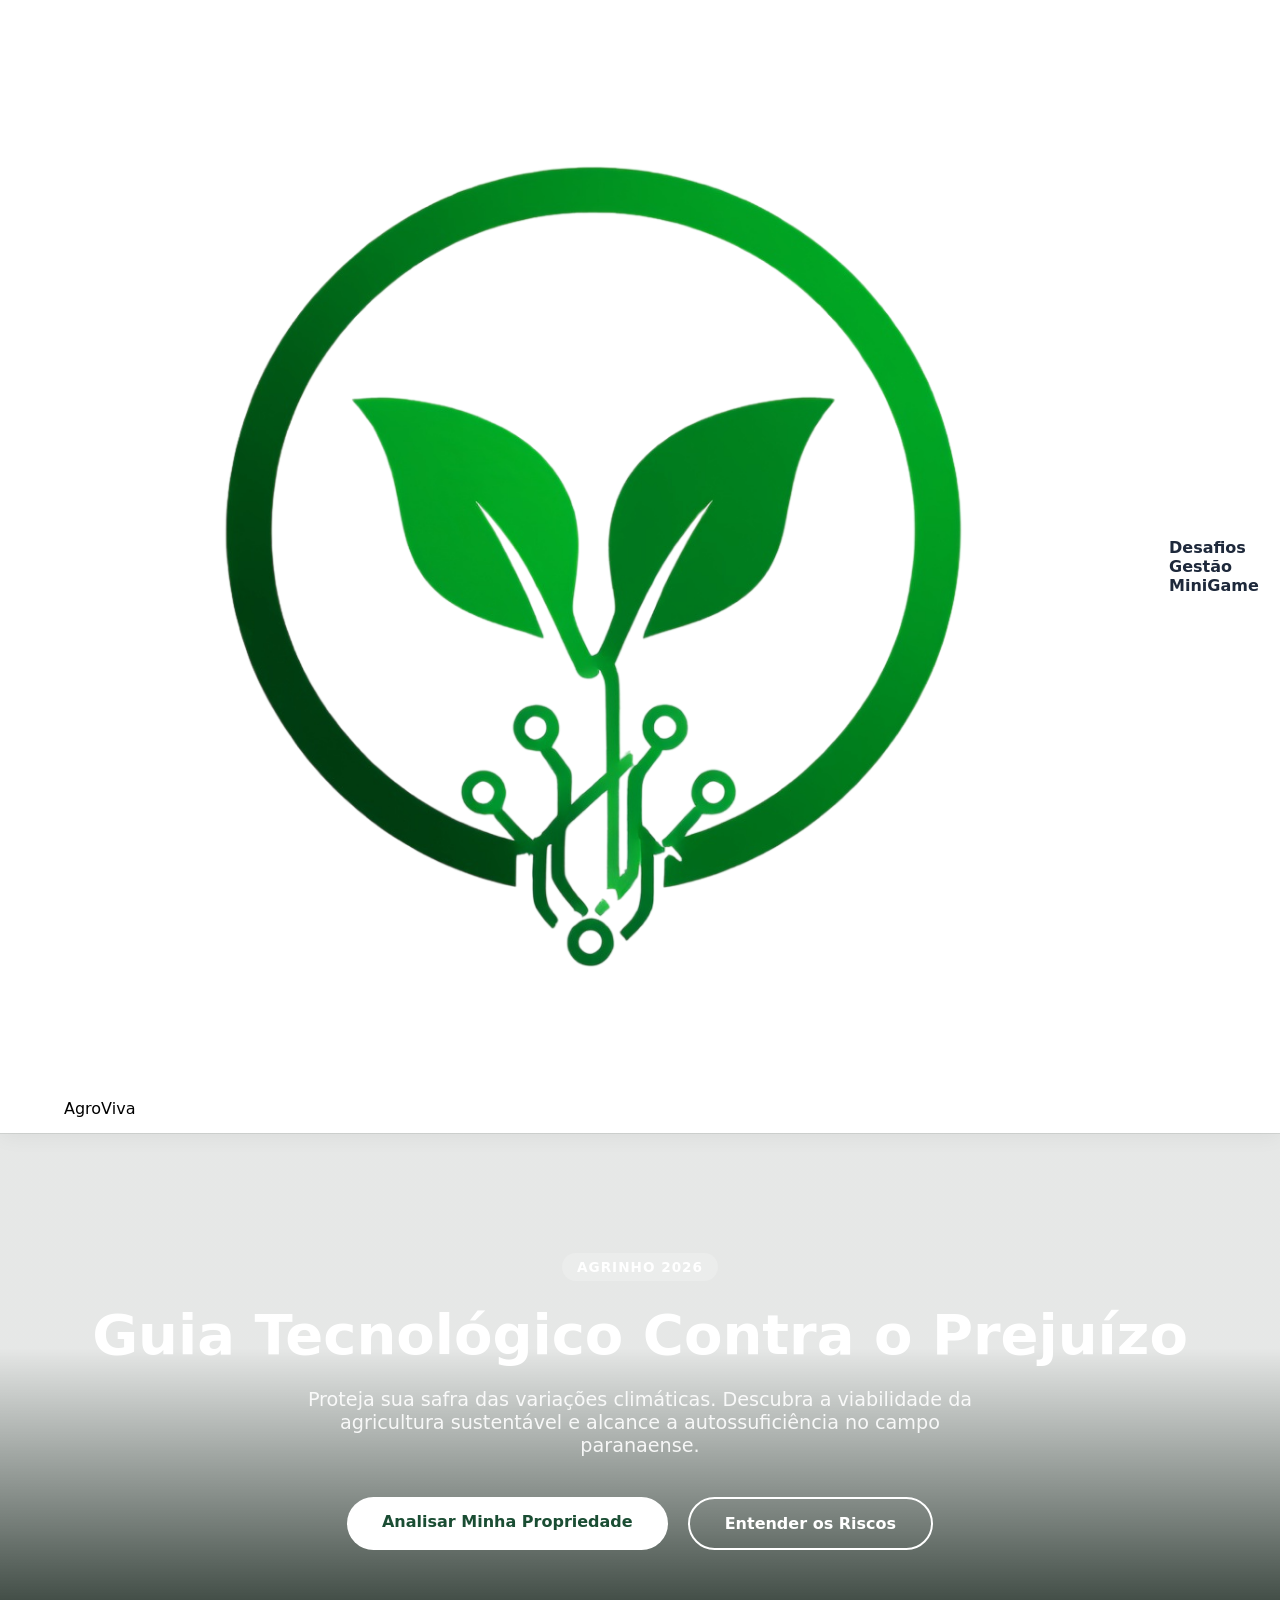
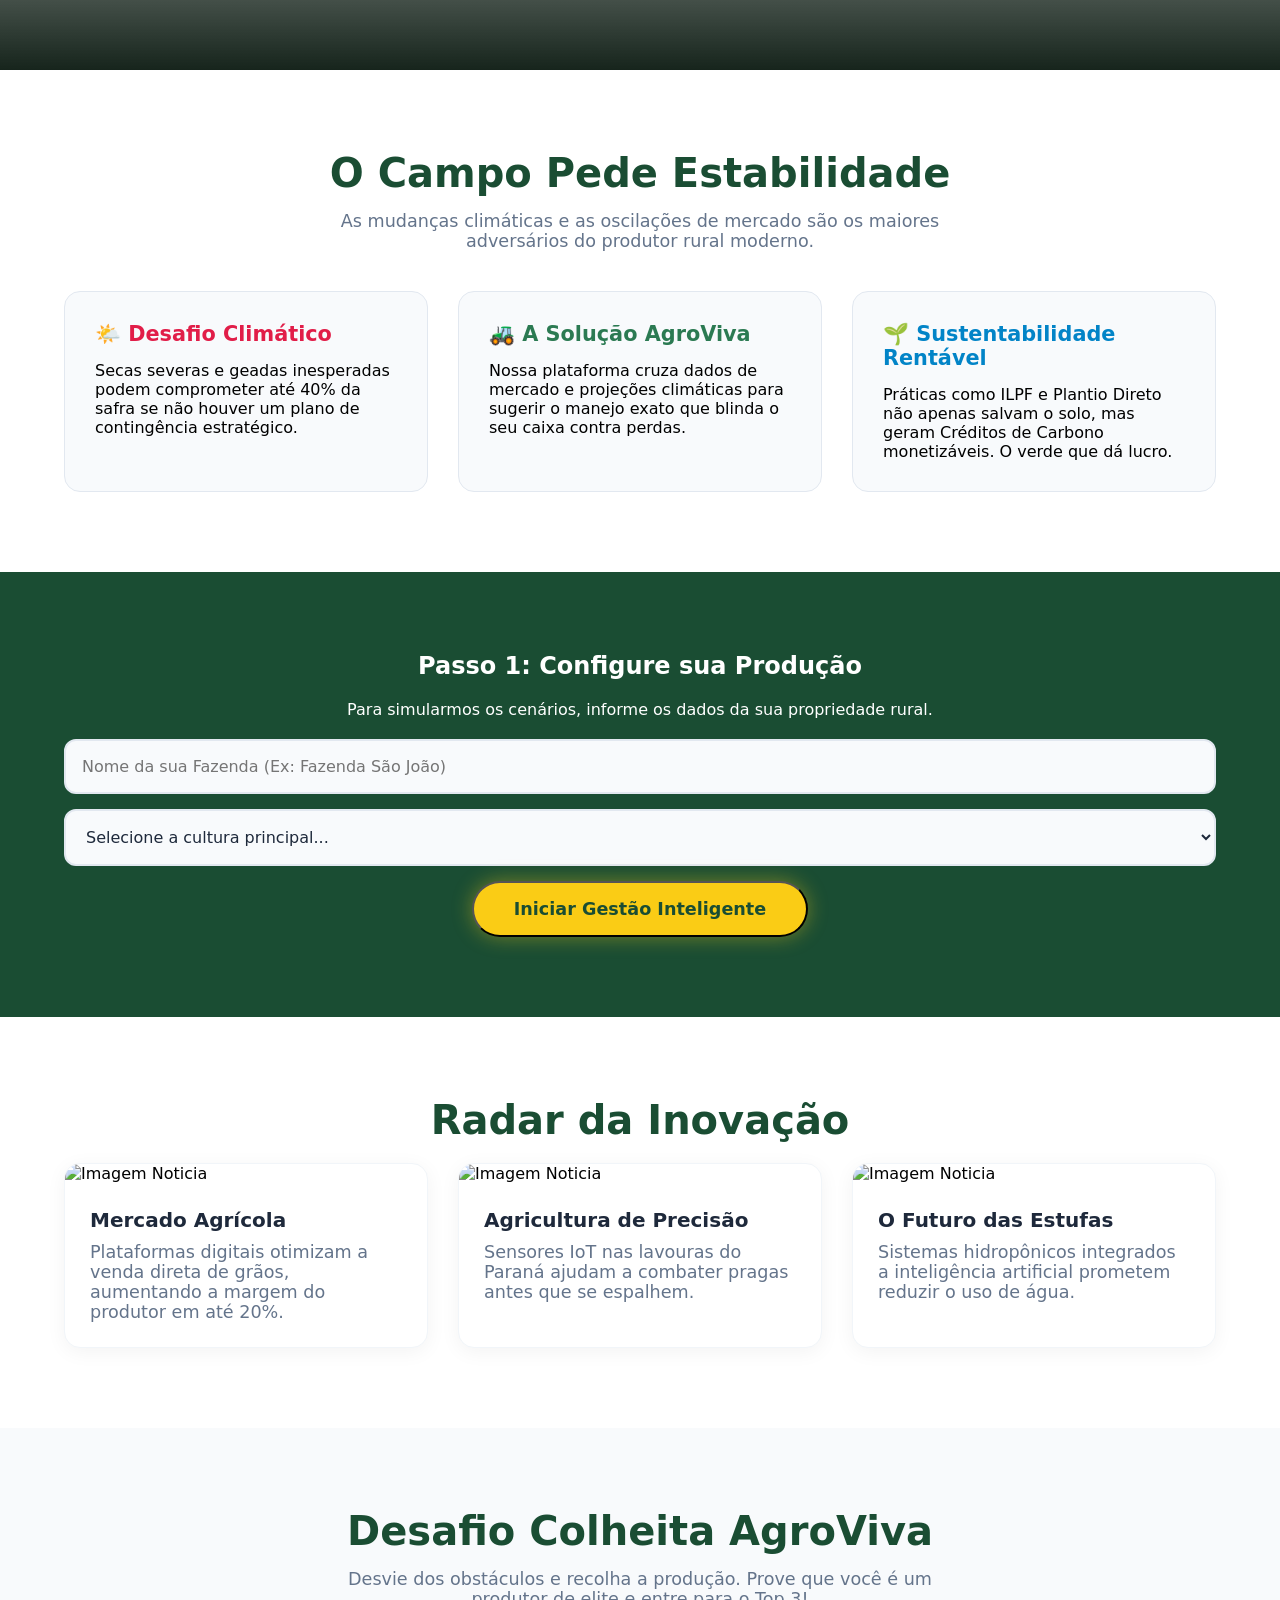
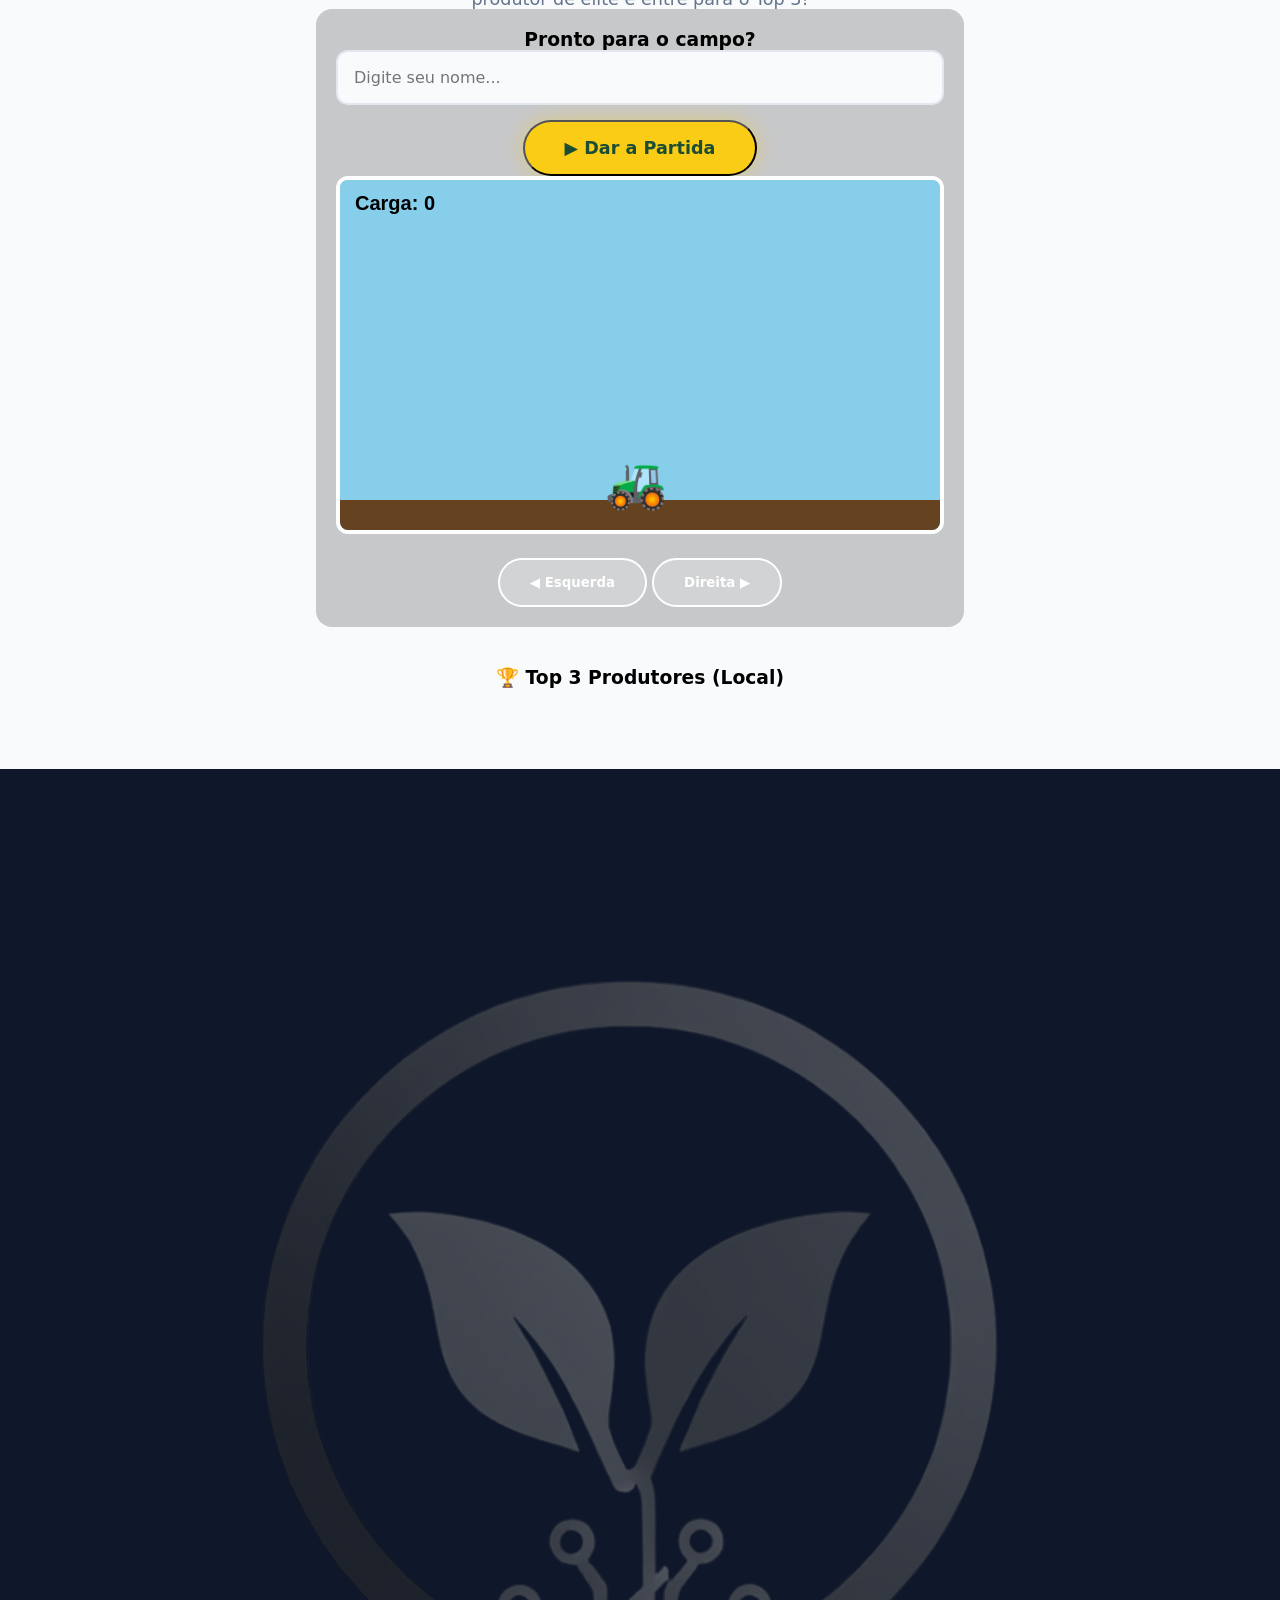
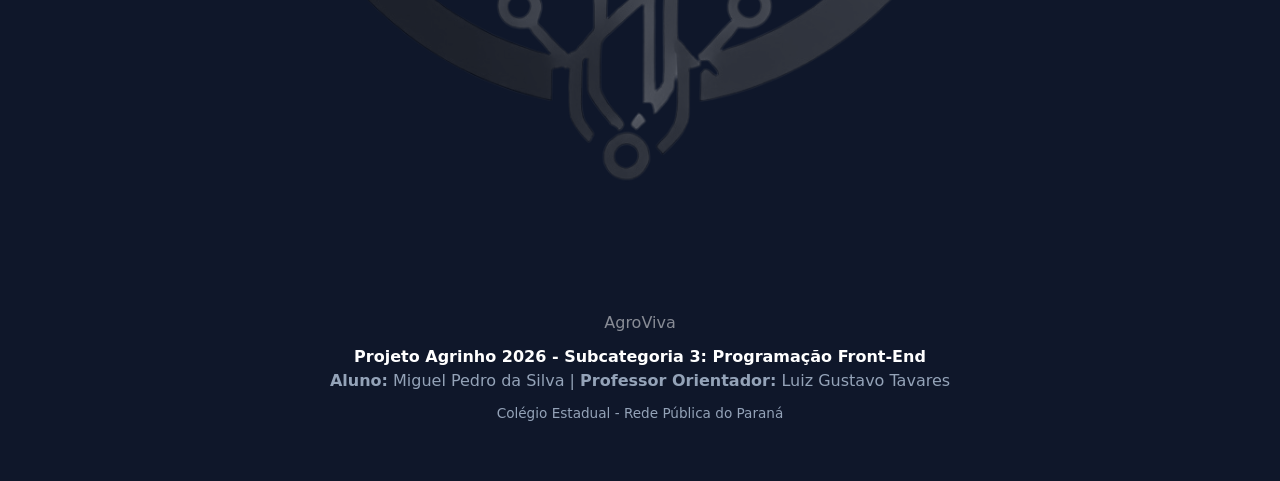
==== commit b3d6effd: "index" ====
--- a/index.html
+++ b/index.html
@@ -4,6 +4,9 @@
     <meta charset="UTF-8">
     <meta name="viewport" content="width=device-width, initial-scale=1.0">
     <title>AgroViva - Agrinho 2026</title>
+    
+    <link rel="icon" type="image/png" href="img/icone-agroviva.png">
+    
     <link rel="stylesheet" href="css/style.css">
 </head>
 <body>
@@ -76,7 +79,7 @@
                     <option value="Pecuária de Leite">Pecuária de Leite</option>
                     <option value="Pecuária de Corte">Pecuária de Corte</option>
                 </select>
-                <button id="btn-iniciar-gestao" class="btn-glowing">Iniciar Gestão Inteligente</button>
+                <button type="button" id="btn-iniciar-gestao" class="btn-glowing">Iniciar Gestão Inteligente</button>
             </div>
         </div>
     </section>
@@ -118,7 +121,7 @@
                     </div>
                     <input type="number" id="custos" placeholder="Custos Totais (R$)">
                     <input type="number" id="vendas" placeholder="Receita Estimada (R$)">
-                    <button id="btn-calcular" class="btn-acao">Gerar Relatório</button>
+                    <button type="button" id="btn-calcular" class="btn-acao">Gerar Relatório</button>
                     <div id="resultado-financeiro" class="resultado-box"></div>
                 </div>
 
@@ -137,7 +140,7 @@
                         <option value="direto">Plantio Direto na Palha</option>
                         <option value="ilpf">Sistema ILPF Integrado</option>
                     </select>
-                    <button id="btn-carbono" class="btn-acao">Calcular Créditos</button>
+                    <button type="button" id="btn-carbono" class="btn-acao">Calcular Créditos</button>
                     <div id="resultado-carbono" class="resultado-box"></div>
                 </div>
 
@@ -155,7 +158,7 @@
                         <option value="geada">Alerta de Frente Fria (Geada)</option>
                         <option value="chuva">Precipitação Extrema</option>
                     </select>
-                    <button id="btn-clima" class="btn-acao">Prever Impacto na Cultura</button>
+                    <button type="button" id="btn-clima" class="btn-acao">Prever Impacto na Cultura</button>
                     <div id="resultado-clima" class="resultado-box"></div>
                 </div>
 
@@ -169,7 +172,7 @@
                     </div>
                     <input type="number" id="temperatura" placeholder="Temperatura Atual (°C)">
                     <input type="number" id="umidade" placeholder="Umidade Relativa (%)">
-                    <button id="btn-estufa" class="btn-acao">Diagnóstico Rápido</button>
+                    <button type="button" id="btn-estufa" class="btn-acao">Diagnóstico Rápido</button>
                     <div id="resultado-estufa" class="resultado-box"></div>
                 </div>
 
@@ -194,21 +197,21 @@
                 <div id="tela-start-jogo" class="overlay-jogo">
                     <h3>Pronto para o campo?</h3>
                     <input type="text" id="nome-jogador" placeholder="Digite seu nome...">
-                    <button id="btn-play" class="btn-glowing">▶ Dar a Partida</button>
+                    <button type="button" id="btn-play" class="btn-glowing">▶ Dar a Partida</button>
                 </div>
 
                 <div id="tela-game-over" class="overlay-jogo" style="display: none;">
                     <h3 class="cor-alerta">💥 Fim de Jogo!</h3>
                     <p class="text-white mb-20" style="font-size: 1.2rem;">Você bateu em um obstáculo.</p>
                     <p class="text-white mb-20" style="font-size: 1.5rem; font-weight: bold;">Colheita final: <span id="pontuacao-final" class="cor-amarela">0</span> pts</p>
-                    <button id="btn-restart" class="btn-glowing" style="background: var(--verde-destaque); color: #fff; box-shadow: none;">🔄 Jogar Novamente</button>
+                    <button type="button" id="btn-restart" class="btn-glowing" style="background: var(--verde-destaque); color: #fff; box-shadow: none;">🔄 Jogar Novamente</button>
                 </div>
 
                 <canvas id="gameCanvas" width="600" height="350"></canvas>
                 
                 <div class="controles-mobile mt-20">
-                    <button id="btn-esquerda" class="btn-jogo">◀ Esquerda</button>
-                    <button id="btn-direita" class="btn-jogo">Direita ▶</button>
+                    <button type="button" id="btn-esquerda" class="btn-jogo">◀ Esquerda</button>
+                    <button type="button" id="btn-direita" class="btn-jogo">Direita ▶</button>
                 </div>
             </div>
             
